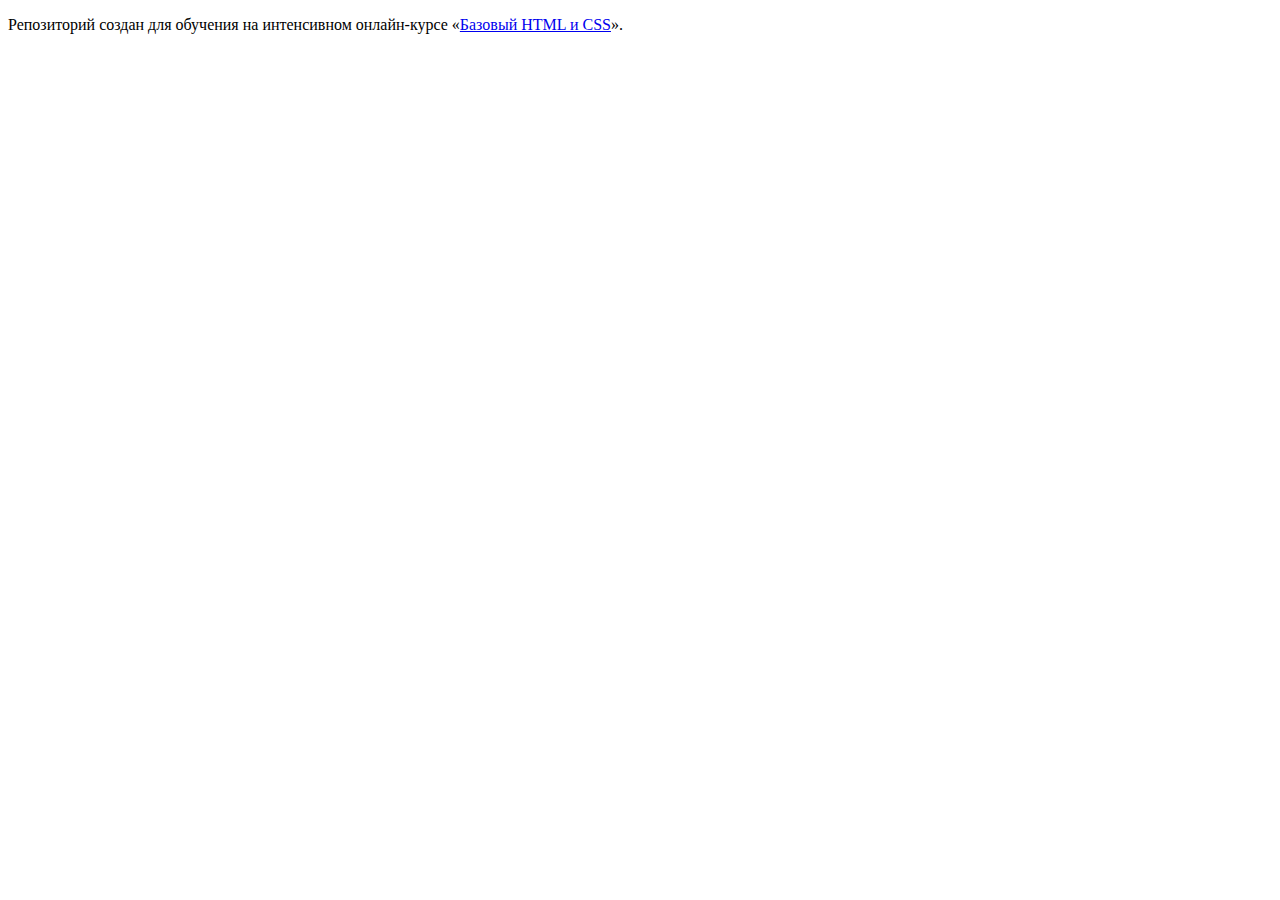
==== index.html @ 50a2d313 ":hatching_chick:" ====
<!DOCTYPE html>
<html lang="ru">
  <head>
    <meta charset="utf-8">
    <title>HTML Academy: Девайс</title>
  </head>
  <body>

    <p>Репозиторий создан для обучения на интенсивном онлайн‑курсе «<a href="https://htmlacademy.ru/intensive/htmlcss">Базовый HTML и CSS</a>».</p>

  </body>
</html>
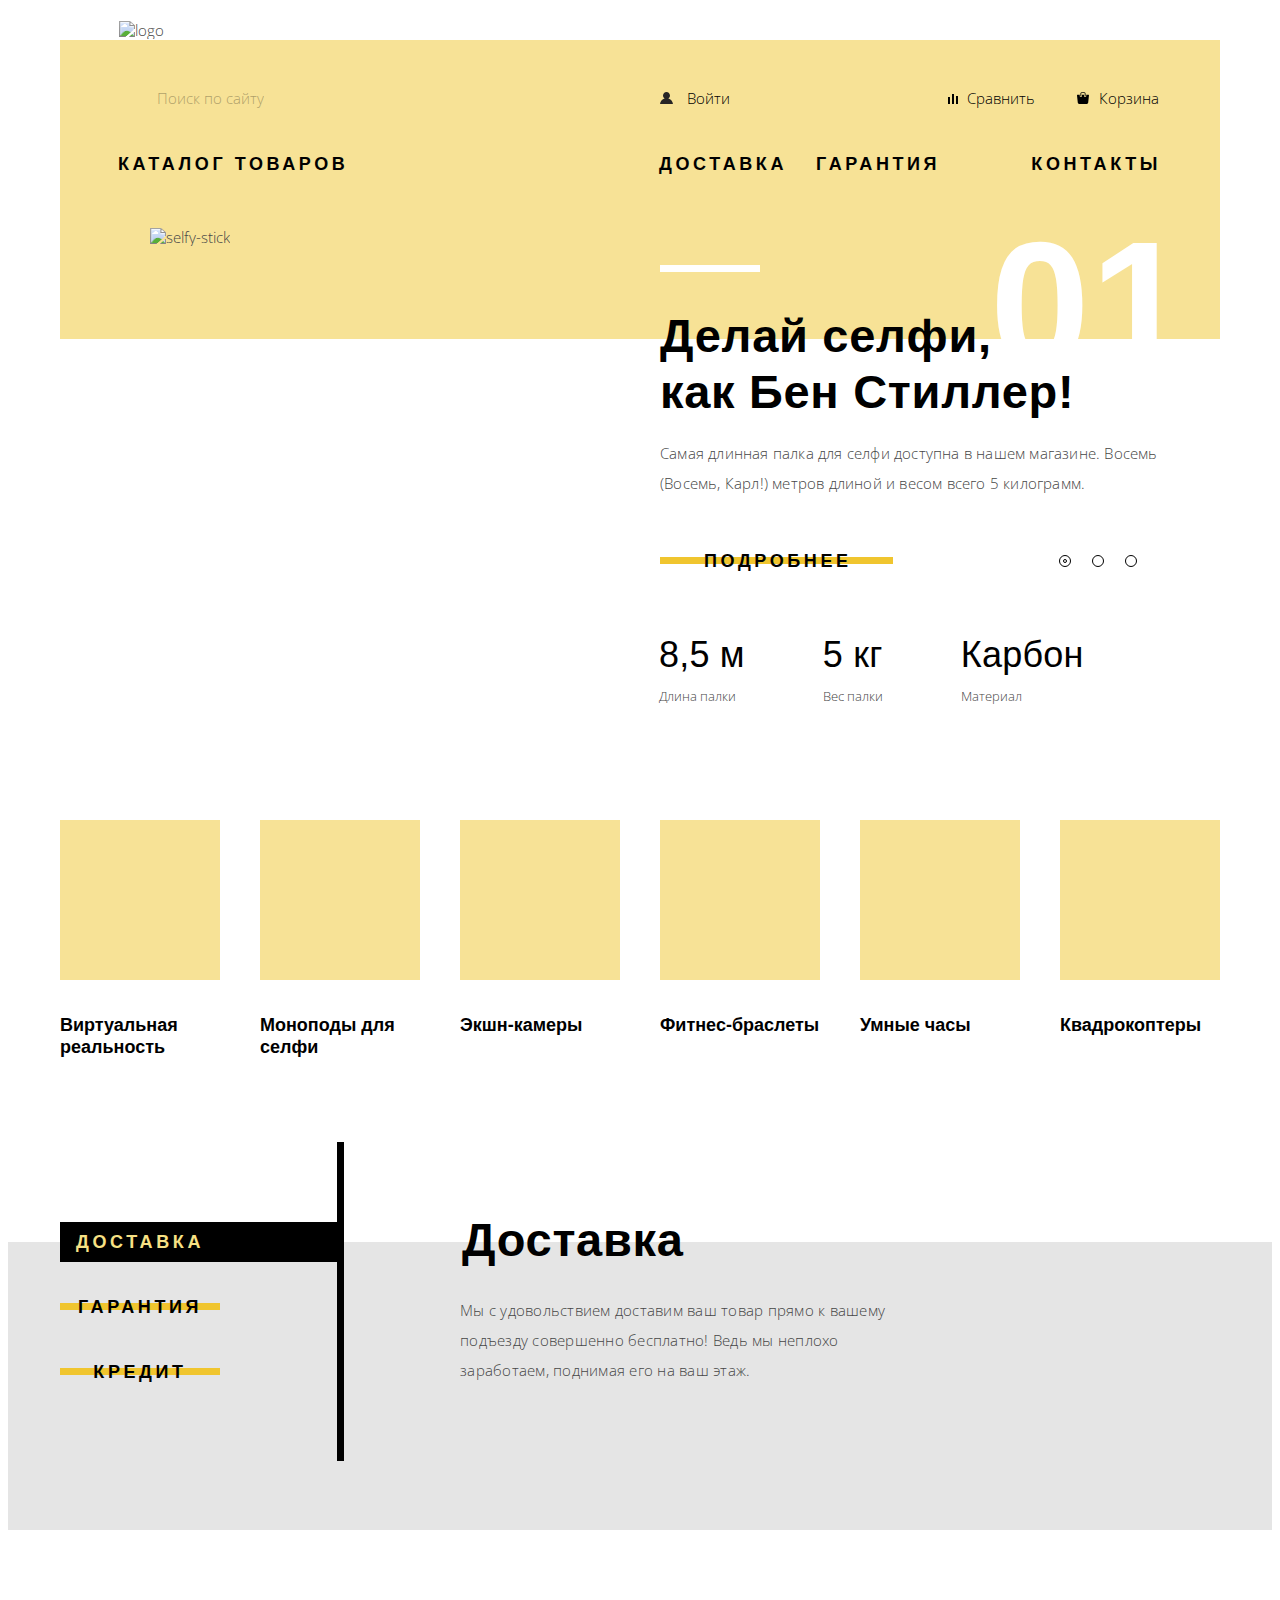
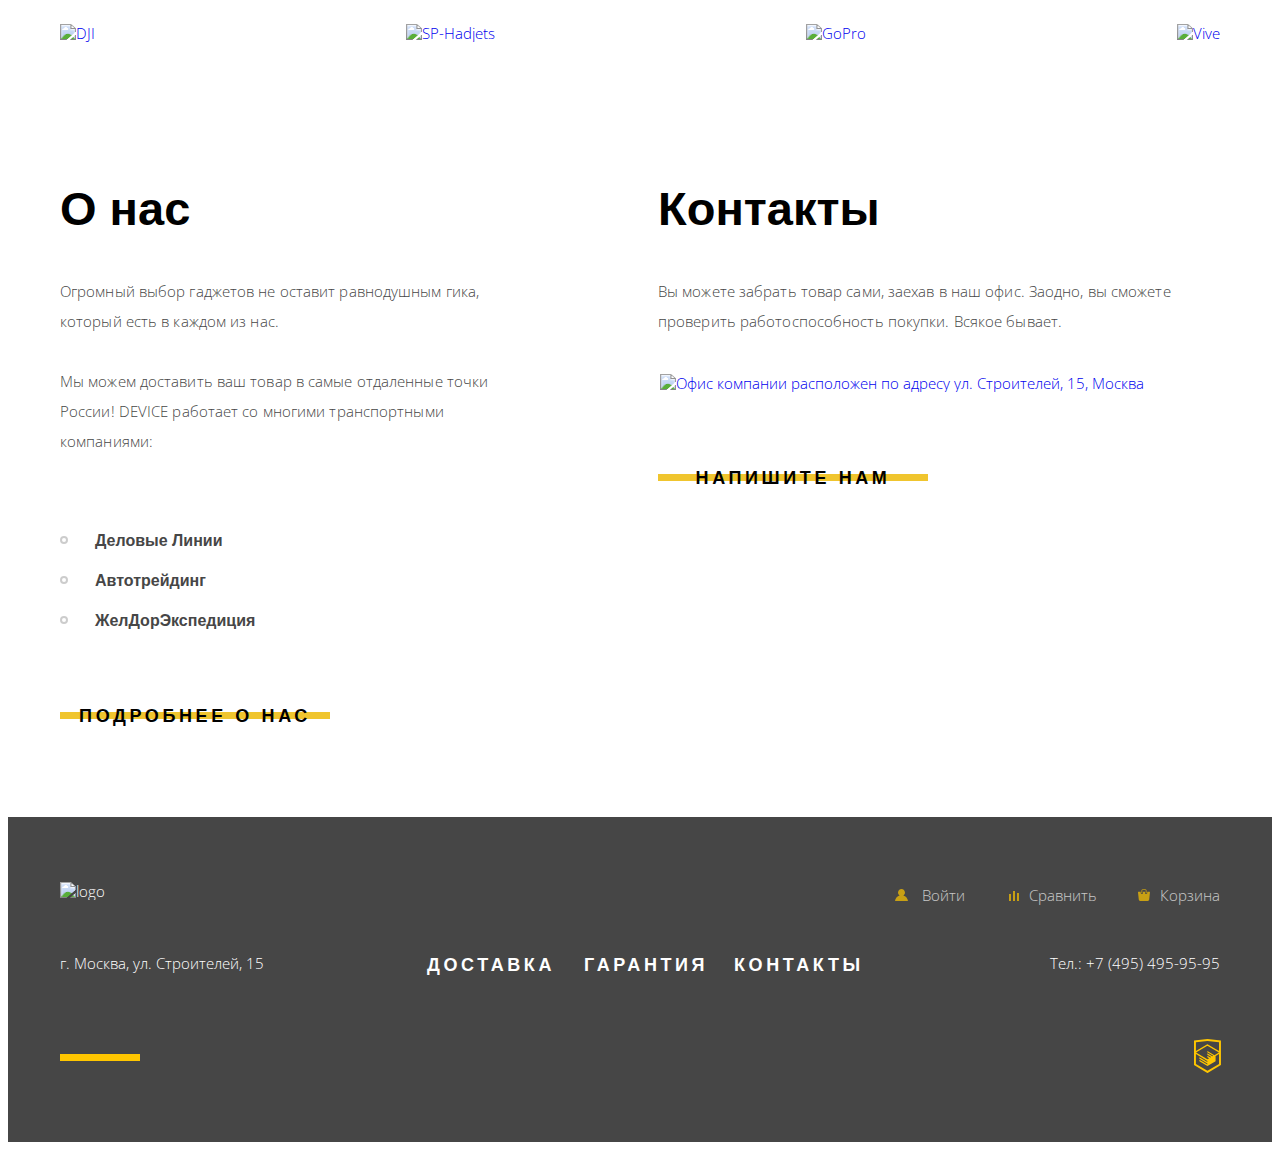
==== commit 78282618: "Исправлено Б15" ====
--- a/index.html
+++ b/index.html
@@ -2,11 +2,286 @@
 <html lang="ru">
   <head>
     <meta charset="utf-8">
-    <title>HTML Academy: Девайс</title>
+    <title>HTML Academy: Device</title>
+    <link href="https://fonts.googleapis.com/css?family=Open+Sans:300,400&amp;subset=cyrillic" rel="stylesheet">
+    <link rel="stylesheet" type="text/css" href="css/normalize.css">
+    <link rel="stylesheet" type="text/css" href="css/style.css">
   </head>
   <body>
+    <header class="container">
+      <nav class="main-navigation main-navigation-index">
+        <a class="header-logo">
+          <img src="img/logo.png" width="164" height="36" alt="logo">
+        </a>
+        <form action="https://echo.htmlacademy.ru" method="post" class="main-header-search">
+          <label for="main-search" class="visually-hidden">Поиск по сайту</label>
+          <input type="search" name="search" id="main-search" class="search-field" placeholder="Поиск по сайту">
+          <input name="submit" type="submit" value="Найти">
+        </form>
+        <ul class="user-header-navigation">
+          <li class="login-link"><a href="https://htmlacademy.ru/profile/sj_koulle"><svg class="login-icon" xmlns="http://www.w3.org/2000/svg" width="13" height="12" viewBox="0 0 13 12"><path fill="#272525" d="M.032 12H12.97c-.164-2.643-2.075-4.837-4.672-5.543 1.008-.61 1.687-1.707 1.687-2.972C9.985 1.56 8.425 0 6.5 0S3.015 1.56 3.015 3.485c0 1.264.68 2.36 1.688 2.972C2.106 7.163.193 9.357.033 12z"/></svg>Войти</a></li>
+        </ul>
+        <ul class="purchase-header-navigation">
+          <li class="compare"><a href="#"><svg class="compare-icon" xmlns="http://www.w3.org/2000/svg" width="10" height="10" viewBox="0 0 10 10"><path d="M8 2h1.984v8H8zM0 3h1.984v7H0zM4 0h2v10H4z"/></svg>Сравнить</a></li>
+          <li class="cart"><a href="#"><svg class="cart-icon" xmlns="http://www.w3.org/2000/svg" width="12" height="12" viewBox="0 0 12 12"><path d="M11.864 3.017c-.082-.098-.203-.154-.327-.154H9.225V4.09c0 .563-.484 1.022-1.08 1.022-.594 0-1.078-.458-1.078-1.022V2.863H4.91V4.09c0 .563-.486 1.022-1.08 1.022-.596 0-1.08-.458-1.08-1.022V2.863H.44c-.125 0-.243.056-.327.154-.082.098-.122.228-.107.358L.78 10.51c.014.805.64 1.454 1.41 1.454h7.595c.77 0 1.396-.65 1.41-1.455l.777-7.135c.015-.13-.026-.26-.108-.358z"/><path d="M3.83 4.5c.238 0 .432-.185.432-.41V1.84c0-.632.672-1.022 1.295-1.022h1.08c.654 0 1.077.4 1.077 1.022v2.25c0 .225.194.41.43.41.24 0 .434-.185.434-.41V1.84C8.578.773 7.76 0 6.636 0h-1.08C4.367 0 3.4.826 3.4 1.84v2.25c0 .225.194.41.43.41z"/></svg>Корзина</a></li>
+        </ul>
+        <ul class="site-navigation">
+          <li class="opened"><a href="#"><span>Каталог товаров</span></a>
+          <div class="sub-menu-container">
+            <ul class="sub-menu">
+              <li><a href="#">Виртуальная реальность</a></li>
+              <li><a href="catalog.html">Моноподы для селфи</a></li>
+              <li><a href="#">Экшн-камеры</a></li>
+            </ul>
+            <ul class="sub-menu">
+              <li><a href="#">Фитнес-браслеты</a></li>
+              <li><a href="#">Умные часы</a></li>
+            </ul>
+            <ul class="sub-menu">
+              <li><a href="#">Квадрокоптеры</a></li>
+            </ul>
+          </div>
+          </li>
+          <li><a href="#"><span>Доставка</span></a></li>
+          <li><a href="#"><span>Гарантия</span></a></li>
+          <li><a href="#"><span>Контакты</span></a></li>
+        </ul>
+      </nav>
+    </header>
+    <main>
+      <input class="main-slider-controls visually-hidden" type="radio" name="slide" id="first-slide" checked>
+      <input class="main-slider-controls visually-hidden" type="radio" name="slide" id="second-slide">
+      <input class="main-slider-controls visually-hidden" type="radio" name="slide" id="third-slide">
+      <h1 class="visually-hidden">Интернет-магазин Device</h1>
+      <section class="container main-slider">
+        <div class="main-slider-position">
+          <h2 class="visually-hidden">Слайдер</h2>
+          <section class="main-slide main-first-slide" id="main-first-slide">
+            <div class="slider-img">
+              <img class="first-slide-img" src="img/slider-1.png" width="384" height="486" alt="selfy-stick">
+            </div>
+            <div class="slider-content">
+              <h2 class="visually-hidden">Палка для сэлфи</h2>
+              <b>Делай селфи,<br> как Бен Стиллер!</b>
+              <p>Самая длинная палка для селфи доступна в нашем магазине. Восемь (Восемь, Карл!) метров длиной и весом всего 5 килограмм.</p>
+              <a href="#" class="main-slider-btn btn">Подробнее</a>
+              <table class="main-slider-info">
+                <tr class="main-slider-info-data">
+                  <td>8,5 м</td>
+                  <td>5 кг</td>
+                  <td>Карбон</td>
+                </tr>
+                <tr class="main-slider-info-options">
+                  <td>Длина палки</td>
+                  <td>Вес палки</td>
+                  <td>Материал</td>
+                </tr>
+              </table>
+            </div>
+          </section>
+          <section class="main-slide main-second-slide" id="main-second-slide">
+            <div class="slider-img">
+              <img class="second-slide-img" src="img/slider-2.png" width="345" height="485" alt="fitness-bracelet">
+            </div>
+            <div class="slider-content">
+              <h2 class="visually-hidden">Фитнес-браслет</h2>
+              <b class="main-slider-heading">Худеем<br> правильно!</b>
+              <p>Мотивирующие фитнес-браслеты помогут найти в себе силы не пропускать занятия и соблюдать диету.</p>
+              <a href="#" class="main-slider-btn btn">Подробнее</a>
+              <table class="main-slider-info">
+                <tr class="main-slider-info-data">
+                  <td>48 часов</td>
+                </tr>
+                <tr class="main-slider-info-options">
+                  <td>Без подзарядки</td>
+                </tr>
+              </table>
+            </div>
+          </section>
+          <section class="main-slide main-third-slide" id="main-third-slide">
+            <div class="slider-img">
+              <img class="third-slide-img" src="img/slider-3.png" width="526" height="334" alt="quadrupter">
+            </div>
+            <div class="slider-content">
+              <h2 class="visually-hidden">Квадрокоптер</h2>
+              <b class="main-slider-heading">Порхает как бабочка, жалит как пчела!</b>
+              <p>Этот обычный, на первый взгляд, квадрокоптер оснащен мощным лазером, замаскированным под стандартную камеру.</p>
+              <a href="#" class="main-slider-btn btn">Подробнее</a>
+              <table class="main-slider-info">
+                <tr class="main-slider-info-data">
+                  <td class="info-data-cell">800 м</td>
+                  <td>50 м</td>
+                </tr>
+                <tr class="main-slider-info-options">
+                  <td class="info-data-cell">Дальность полета</td>
+                  <td>Радиус поражения</td>
+                </tr>
+              </table>
+            </div>
+          </section>
+          <ul class="main-slider-nav">
+            <li class="main-slider-control">
+              <label class="first-control" for="first-slide">Первый слайд</label>
+            </li>
+            <li class="main-slider-control">
+              <label class="second-control" for="second-slide">Второй слайд</label>
+            </li>
+            <li class="main-slider-control">
+              <label class="third-control" for="third-slide">Третий слайд</label>
+            </li>
+          </ul>
+        </div>
+      </section>
+      <section class="popular-services container">
+        <h2 class="visually-hidden">Популярные категории товаров</h2>
+        <ul class="popular-service-list">
+          <li>
+            <a class="popular-service-item virtual-reality" href="#"><div class="service-img"></div>Виртуальная реальность</a>
+          </li>
+          <li>
+            <a class="popular-service-item sellfy-stick" href="#"><div class="service-img"></div>Моноподы для селфи</a>
+          </li>
+          <li>
+            <a  class="popular-service-item action-camera" href="#"><div class="service-img"></div>Экшн-камеры</a>
+          </li>
+          <li>
+            <a class="popular-service-item fitness-bracelet" href="#"><div class="service-img"></div>Фитнес-браслеты</a>
+          </li>
+          <li>
+            <a class="popular-service-item clever-watch" href="#"><div class="service-img"></div>Умные часы</a>
+          </li>
+          <li>
+            <a  class="popular-service-item quadrupter" href="#"><div class="service-img"></div>Квадрокоптеры</a>
+          </li>
+        </ul>
+      </section>
+      <input type="radio" name="service-info" id="delivery" class="visually-hidden" checked>
+      <input type="radio" name="service-info" id="warranty" class="visually-hidden">
+      <input type="radio" name="service-info" id="credit" class="visually-hidden">
+      <section class="service-info">
+        <div class="container">
+          <h2 class="visually-hidden">Информация об оказании услуг магазином</h2>
+          <ul class="service-info-tabs">
+            <li>
+              <label for="delivery" class="services-btn btn">Доставка</label>
+            </li>
+            <li>
+              <label class="services-btn btn" for="warranty">Гарантия</label>
+            </li>
+            <li>
+              <label for="credit" class="services-btn btn">Кредит</label>
+            </li>
+          </ul>
+          <section class="service-info-content service-info-delivery" id="service-info-delivery">
+            <h2>Доставка</h2>
+            <p>Мы с удовольствием доставим ваш товар прямо к вашему подъезду совершенно бесплатно! Ведь мы неплохо заработаем, поднимая его на ваш этаж.</p>
+          </section>
+          <section class="service-info-content service-info-warranty" id="service-info-warranty">
+            <h2>Гарантия</h2>
+            <p>Если из-за возгорания купленного у нас товара у вас сгорит дом — не переживайте, мы выдадим вам новый. <br> Товар, не дом, конечно же.</p>
+          </section>
+          <section class="service-info-content service-info-credit" id="service-info-credit">
+            <h2>Кредит</h2>
+            <p>Залезть в долговую яму стало проще! Кредитные консультанты подберут для вас наиболее выгодные условия кредита. Выгодные для нашего банка, разумеется.</p>
+          </section>
+        </div>
+      </section>
+      <section class="main-brands container">
+        <h2 class="visually-hidden">Бренды</h2>
+        <ul class="main-brands-list">
+          <li class="main-brand">
+            <a class="main-brand-dji" href="#"><img src="img/brand-logo-1.png" width="260" height="100" alt="DJI"></a>
+          </li>
+          <li class="main-brand">
+            <a class="main-brand-SP-Hadjets" href="#"><img src="img/brand-logo-2.png" width="260" height="100" alt="SP-Hadjets"></a>
+          </li>
+          <li class="main-brand">
+            <a class="main-brand-GoPro" href="#"><img src="img/brand-logo-3.png" width="260" height="100" alt="GoPro"></a>
+          </li>
+          <li class="main-brand">
+            <a class="main-brand-Vive" href="#"><img src="img/brand-logo-4.png" width="260" height="100" alt="Vive"></a>
+          </li>
+        </ul>
+      </section>
+      <div class="main-two-columns container">
+        <section class="about">
+          <h2>О нас</h2>
+          <p>Огромный выбор гаджетов не оставит равнодушным гика, который есть в каждом из нас.</p>
+          <p>Мы можем доставить ваш товар в самые отдаленные точки России! DEVICE работает со многими транспортными компаниями:</p>
+          <ul class="custom-list">
+            <li>Деловые Линии</li>
+            <li>Автотрейдинг</li>
+            <li>ЖелДорЭкспедиция</li>
+          </ul>
+          <a href="#" class="btn about-btn">Подробнее о нас</a>
+        </section>
+        <section class="contacts">
+          <h2>Контакты</h2>
+          <p>Вы можете забрать товар сами, заехав в наш офис. Заодно, вы сможете проверить работоспособность покупки. Всякое бывает.</p>
+          <a class="map" href="map.html">
+            <p class="visually-hidden">Офис компании расположен по адресу ул. Строителей, 15, Москва</p>
+            <img src="img/map.jpg" width="560" height="220" alt="Офис компании расположен по адресу ул. Строителей, 15, Москва">
+          </a>
+          <a href="write-us.html" class="btn contacts-btn writeus-link">Напишите нам</a>
+        </section>
+      </div>
+    </main>
+    <footer class="footer footer-index">
+      <div class="container">
+        <div class="first-footer-line">
+          <a class="footer-logo">
+            <img src="img/logo-yellow.png" width="164" height="36" alt="logo" >
+          </a>
+          <ul class="footer-user-navigation">
+            <li class="login-link"><a href="https://htmlacademy.ru/profile/sj_koulle"><svg class="footer-login-icon" xmlns="http://www.w3.org/2000/svg" width="13" height="12" viewBox="0 0 13 12"><path fill="#272525" d="M.032 12H12.97c-.164-2.643-2.075-4.837-4.672-5.543 1.008-.61 1.687-1.707 1.687-2.972C9.985 1.56 8.425 0 6.5 0S3.015 1.56 3.015 3.485c0 1.264.68 2.36 1.688 2.972C2.106 7.163.193 9.357.033 12z"/></svg>Войти</a></li>
+            <li class="compare"><a href="#"><svg class="footer-compare-icon" xmlns="http://www.w3.org/2000/svg" width="10" height="10" viewBox="0 0 10 10"><path d="M8 2h1.984v8H8zM0 3h1.984v7H0zM4 0h2v10H4z"/></svg>Сравнить</a></li>
+            <li class="cart"><a href="#"><svg class="footer-cart-icon" xmlns="http://www.w3.org/2000/svg" width="12" height="12" viewBox="0 0 12 12"><path d="M11.864 3.017c-.082-.098-.203-.154-.327-.154H9.225V4.09c0 .563-.484 1.022-1.08 1.022-.594 0-1.078-.458-1.078-1.022V2.863H4.91V4.09c0 .563-.486 1.022-1.08 1.022-.596 0-1.08-.458-1.08-1.022V2.863H.44c-.125 0-.243.056-.327.154-.082.098-.122.228-.107.358L.78 10.51c.014.805.64 1.454 1.41 1.454h7.595c.77 0 1.396-.65 1.41-1.455l.777-7.135c.015-.13-.026-.26-.108-.358z"/><path d="M3.83 4.5c.238 0 .432-.185.432-.41V1.84c0-.632.672-1.022 1.295-1.022h1.08c.654 0 1.077.4 1.077 1.022v2.25c0 .225.194.41.43.41.24 0 .434-.185.434-.41V1.84C8.578.773 7.76 0 6.636 0h-1.08C4.367 0 3.4.826 3.4 1.84v2.25c0 .225.194.41.43.41z"/></svg>Корзина</a></li>
+          </ul>
+        </div>
+        <div class="second-footer-line">
+          <p class="footer-adress">г. Москва, ул. Строителей, 15</p>
+          <ul class="footer-navigation">
+            <li><a href="#">Доставка</a></li>
+            <li><a href="#">Гарантия</a></li>
+            <li><a href="#">Контакты</a></li>
+          </ul>
+          <p class="footer-telephone">Тел.: +7 (495) 495-95-95</p>
+        </div>
+        <div class="third-footer-line">
+          <ul class="footer-social">
+            <li><a class="social-button facebook" href="#"><span class="visually-hidden">Facebook</span></a></li>
+            <li><a class="social-button instagram" href="#"><span class="visually-hidden">Instagram</span></a></li>
+            <li><a class="social-button twitter" href="#"><span class="visually-hidden">Twitter</span></a></li>
+          </ul>
+          <a class="copyright" href="https://htmlacademy.ru/intensive/htmlcss"><svg xmlns="http://www.w3.org/2000/svg" width="26.943" height="34.09" viewBox="0 0 26.943 34.09"><path d="M13.62.017L13.472 0 0 1.412v24.66l13.473 8.018 13.43-7.99.042-.025V1.412L13.62.017zm11.4 12.11L13.494 5.334V5.23l-.088.05-.088-.056v.11L1.924 12.117v-8.97l11.548-1.213L25.02 3.147v8.98zm-11.615-5.34L24.923 13.5l-4.48 2.64-7.092-4.22-.013 1.414 5.904 3.513-.86.507-5.03-2.992-.013 1.415 3.827 2.275-.782.523-3.03-1.787-.015 1.413 1.853 1.092-1.8 1.08-11.356-6.75 11.37-6.835zm-11.48 8.34l11.41 6.79.017 1.045-7.942-4.728-.015 1.416 7.98 4.795.017 1.076-7.973-4.74-.014 1.415 8.02 4.822.047.025 8.143-4.872-.01-5.177 3.414-2.036v10.02L13.472 31.85 1.925 24.98v-9.853z"/></svg>HTMLAcademy</a>
+        </div>
+      </div>
+    </footer>
 
-    <p>Репозиторий создан для обучения на интенсивном онлайн‑курсе «<a href="https://htmlacademy.ru/intensive/htmlcss">Базовый HTML и CSS</a>».</p>
-
+    <section class="modal modal-write-us">
+      <h2 class="visually-hidden">Напишите нам</h2>
+      <form class="write-us-form" action="https://echo.htmlacademy.ru" method="post">
+        <p>
+          <label for="name">Ваше имя:</label>
+          <input class="field-name" type="text" id="name" name="name" placeholder="Представьтесь, пожалуйста">
+        </p>
+        <p>
+          <label for="e-mail">Ваш e-mail:</label>
+          <input class="field-mail" type="email" id="e-mail" name="e-mail" placeholder="Для отправки ответа">
+        </p>
+        <p>
+          <label for="comment">Текст письма:</label>
+          <textarea class="field-message" name="comment" id="comment" cols="30" rows="10" placeholder="В свободной форме"></textarea>
+        </p>
+        <button class="btn btn-send" type="submit">Отправить</button>
+      </form>
+      <button class="modal-close" type="button">Закрыть</button>
+    </section>
+    <section class="modal modal-map">
+      <h2 class="visually-hidden">Как проехать</h2>
+      <iframe src="https://yandex.ru/map-widget/v1/-/CBUMeAfbWB" width="960" height="560"></iframe>
+      <button class="modal-close" type="button">Закрыть карту</button>
+    </section>
+    <script src="js/script-min.js"></script>
   </body>
 </html>
--- a/css/style.css
+++ b/css/style.css
@@ -0,0 +1,2672 @@
+@font-face {
+    font-family: 'Gilroy';
+    font-weight: 800;
+    font-style: normal;
+
+    src: url('../fonts/gilroyextrabold.woff2') format('woff2'),
+    url('../fonts/gilroyextrabold.woff') format('woff');
+}
+
+@font-face {
+    font-family: 'Gilroy';
+    font-weight: 300;
+    font-style: normal;
+
+    src: url('../fonts/gilroylight.woff2') format('woff2'),
+    url('../fonts/gilroylight.woff') format('woff');
+}
+
+@-webkit-keyframes bounce{
+    0% {
+        -webkit-transform: translate(-30%,-50%);
+                transform: translate(-30%,-50%);
+
+        opacity: 0;
+    }
+    to {
+        -webkit-transform: translateX(-50%,-50%);
+                transform: translateX(-50%,-50%);
+
+        opacity: 1;
+    }
+}
+
+
+@keyframes bounce {
+    0% {
+        -webkit-transform: translate(-30%,-50%);
+                transform: translate(-30%,-50%);
+
+        opacity: 0;
+    }
+    to {
+        -webkit-transform: translateX(-50%,-50%);
+                transform: translateX(-50%,-50%);
+
+        opacity: 1;
+    }
+}
+
+@-webkit-keyframes shake {
+    0%,
+    to {
+        -webkit-transform: translateX(0);
+                transform: translateX(0);
+    }
+
+    10%,
+    30%,
+    50%,
+    70%,
+    90% {
+        -webkit-transform: translateX(-10px);
+                transform: translateX(-10px);
+    }
+
+    20%,
+    40%,
+    60%,
+    80% {
+        -webkit-transform: translateX(10px);
+                transform: translateX(10px);
+    }
+}
+
+@keyframes shake {
+    0%,
+    to {
+        -webkit-transform: translateX(0);
+                transform: translateX(0);
+    }
+
+    10%,
+    30%,
+    50%,
+    70%,
+    90% {
+        -webkit-transform: translateX(-10px);
+                transform: translateX(-10px);
+    }
+
+    20%,
+    40%,
+    60%,
+    80% {
+        -webkit-transform: translateX(10px);
+                transform: translateX(10px);
+    }
+}
+
+body {
+    font-family: 'Open Sans', 'Arial', sans-serif;
+    font-size: 15px;
+    font-weight: 300;
+    line-height: 18px;
+
+    min-width: 1160px;
+
+    color: rgb(70, 70, 70);
+    background-color: #ffffff;
+}
+
+img {
+    max-width: 100%;
+    height: auto;
+}
+
+a {
+    text-decoration: none;
+}
+
+.visually-hidden:not(:focus):not(:active),
+input[type='checkbox'].visually-hidden,
+input[type='radio'].visually-hidden {
+    position: absolute;
+
+    overflow: hidden;
+    clip: rect(0 0 0 0);
+
+    width: 1px;
+    height: 1px;
+    margin: -1px;
+    padding: 0;
+
+    white-space: nowrap;
+
+    border: 0;
+
+    -webkit-clip-path: inset(100%);
+            clip-path: inset(100%);
+}
+
+.clearfix:after {
+    display: table;
+    clear: both;
+
+    content: '';
+}
+
+.container {
+    z-index: 1;
+
+    width: 1160px;
+    margin: 0 auto;
+}
+
+.btn {
+    font-family: 'Gilroy', 'Arial', sans-serif;
+    font-size: 18px;
+    font-weight: 800;
+    line-height: 22px;
+
+    position: relative;
+
+    padding: 9px 5px;
+
+    text-align: center;
+    vertical-align: top;
+    letter-spacing: 3.6px;
+    text-transform: uppercase;
+
+    color: #000000;
+    border: none;
+    background-color: transparent;
+}
+
+.btn:active {
+    color: rgba(0, 0, 0, 0.3);
+}
+
+.btn::before {
+    position: absolute;
+    z-index: -1;
+    top: 40%;
+    left: 0;
+
+    width: 100%;
+    height: 7px;
+
+    content: '';
+    -webkit-transition-duration: 0.2s;
+         -o-transition-duration: 0.2s;
+            transition-duration: 0.2s;
+
+    background-color: rgb(240, 197, 46);
+}
+
+.btn:hover::before,
+.btn:focus::before {
+    top: 0;
+
+    height: 100%;
+}
+
+.btn:active::before {
+    top: 0;
+
+    height: 100%;
+}
+
+.custom-list {
+    font-family: 'Gilroy', 'Arial', sans-serif;
+    font-size: 16px;
+    font-weight: 800;
+    line-height: 40px;
+
+    margin: 0;
+    margin-top: 50px;
+    margin-bottom: 55px;
+    padding: 0;
+
+    list-style: none;
+}
+
+.custom-list li {
+    position: relative;
+
+    padding-left: 35px;
+}
+
+.custom-list li::before {
+    position: absolute;
+    top: 15px;
+    left: 0;
+
+    width: 4px;
+    height: 4px;
+
+    content: '';
+
+    opacity: 0.2;
+    border: 2px solid #000000;
+    border-radius: 50%;
+    background-color: transparent;
+}
+
+.main-navigation {
+    position: relative;
+
+    display: -webkit-box;
+    display: -ms-flexbox;
+    display: flex;
+        flex-direction: row;
+
+    width: 1042px;
+    margin: 0;
+    margin-top: 40px;
+    padding: 0;
+    padding-top: 33px;
+    padding-right: 59px;
+    padding-bottom: 49px;
+    padding-left: 59px;
+
+    background-color: #f7e296;
+
+    -webkit-box-orient: horizontal;
+    -webkit-box-direction: normal;
+    -ms-flex-direction: row;
+    -ms-flex-wrap: wrap;
+        flex-wrap: wrap;
+    -ms-flex-line-pack: start;
+    align-content: flex-start;
+}
+
+.main-navigation-index {
+    padding-bottom: 160px;
+}
+
+.header-logo {
+    position: absolute;
+    top: -19px;
+    left: 59px;
+}
+
+.header-logo img:hover,
+.header-logo img:focus {
+    opacity: 0.6;
+}
+
+.header-logo img:active {
+    opacity: 0.3;
+}
+
+.main-header-search {
+    width: 521px;
+    margin-right: 19px;
+    padding: 0;
+}
+
+.main-header-search input[type='search']::-webkit-input-placeholder {
+    color: rgb(0, 0, 0);
+}
+
+.main-header-search input[type='search']::-moz-placeholder {
+    color: rgb(0, 0, 0);
+}/* Firefox 19+ */
+
+.main-header-search input[type='search']:-moz-placeholder {
+    color: rgb(0, 0, 0);
+}/* Firefox 18- */
+
+.main-header-search input[type='search'] {
+    font: inherit;
+    line-height: 36px;
+
+    position: relative;
+
+    width: 320px;
+    height: 49px;
+    margin: 0;
+    margin-bottom: 31px;
+    padding: 0;
+    padding-left: 36px;
+
+    opacity: 0.3;
+    border: 2px solid rgba(0, 0, 0, 0);
+    background-color: rgba(0, 0, 0, 0);
+}
+
+.main-header-search::before {
+    position: absolute;
+    top: 51px;
+    left: 63px;
+
+    width: 20px;
+    height: 20px;
+
+    content: '';
+
+    background-image: url(../img/search.svg);
+    background-repeat: no-repeat;
+}
+
+.main-header-search input[type='search']:hover {
+    opacity: 0.6;
+}
+
+.main-header-search input[type='search']:focus {
+    opacity: 1;
+    border-right: none;
+    border-bottom: 2px solid #000000;
+    outline: none;
+}
+
+.main-header-search input[type='submit'] {
+    display: none;
+
+    min-height: 49px;
+    margin-left: -4px;
+
+    color: #000000;
+    border: 2px solid #000000;
+    background-color: rgba(0, 0, 0, 0);
+}
+
+.search-field + input[type='submit']:active,
+.search-field:focus + input[type='submit'] {
+    display: inline-block;
+
+    margin-left: -4px;
+    padding: 10px 20px;
+
+    vertical-align: top;
+
+    color: #000000;
+    border: 2px solid #000000;
+}
+
+.search-field:focus + input[type='submit'],
+.search-field + input[type='submit']:active {
+    border: 2px solid #000000;
+}
+
+.main-header-search input[type='submit']:hover {
+    color: #ffffff;
+    background-color: #000000;
+}
+
+.main-header-search input[type='submit']:active {
+    color: rgba(255, 255, 255, 0.3);
+    outline: none;
+    background-color: #000000;
+}
+
+.user-header-navigation {
+    display: -webkit-box;
+    display: -ms-flexbox;
+    display: flex;
+        flex-direction: row;
+
+    width: 226px;
+    margin: 0;
+    margin-right: 60px;
+    padding: 0;
+
+    -webkit-box-orient: horizontal;
+    -webkit-box-direction: normal;
+    -ms-flex-direction: row;
+    -ms-flex-line-pack: start;
+    align-content: flex-start;
+    -ms-flex-wrap: wrap;
+        flex-wrap: wrap;
+    -webkit-box-pack: justify;
+    -ms-flex-pack: justify;
+    justify-content: space-between;
+}
+
+.purchase-header-navigation {
+    display: -webkit-box;
+    display: -ms-flexbox;
+    display: flex;
+        flex-direction: row;
+
+    width: 214px;
+    margin: 0;
+    padding: 0;
+
+    -webkit-box-orient: horizontal;
+    -webkit-box-direction: normal;
+    -ms-flex-direction: row;
+    -ms-flex-line-pack: start;
+    align-content: flex-start;
+    -ms-flex-wrap: wrap;
+        flex-wrap: wrap;
+    -webkit-box-pack: justify;
+    -ms-flex-pack: justify;
+    justify-content: space-between;
+}
+
+.user-header-navigation li {
+    margin: 0;
+    margin-bottom: 16px;
+    padding: 0;
+    padding-top: 16px;
+    padding-right: 3px;
+    padding-left: 28px;
+
+    list-style: none;
+
+    text-align: right;
+}
+
+.purchase-header-navigation li {
+    margin: 0;
+    margin-bottom: 16px;
+    padding: 0;
+    padding-top: 16px;
+    padding-right: 3px;
+    padding-left: 22px;
+
+    list-style: none;
+
+    text-align: right;
+}
+
+.purchase-header-navigation li:last-of-type {
+    margin-right: 0;
+    padding-right: 0;
+}
+
+.user-header-navigation a,
+.purchase-header-navigation a {
+    position: relative;
+
+    color: #000000;
+}
+.user-header-navigation a:hover,
+.user-header-navigation a:focus,
+.purchase-header-navigation a:hover,
+.purchase-header-navigation a:focus {
+    opacity: 0.6;
+}
+
+.user-header-navigation a:active,
+.purchase-header-navigation a:active {
+    opacity: 0.3;
+}
+
+
+.user-header-navigation .login-link {
+    width: 218px;
+
+    text-align: left;
+}
+
+.login-link .login-icon {
+    position: absolute;
+    top: 4px;
+    left: -27px;
+}
+
+.user-header-navigation .logout-link {
+    padding-left: 0;
+
+    text-align: left;
+
+    opacity: 0.3;
+}
+
+.login-name .login-icon {
+    position: absolute;
+    top: 4px;
+    left: -27px;
+}
+
+.compare-icon {
+    position: absolute;
+    top: 6px;
+    left: -19px;
+}
+
+.cart-icon {
+    position: absolute;
+    top: 4px;
+    left: -22px;
+}
+
+.site-navigation {
+    display: -webkit-box;
+    display: -ms-flexbox;
+    display: flex;
+
+    width: 1042px;
+    margin: 0;
+    padding: 0;
+
+    list-style: none;
+
+    -webkit-box-pack: justify;
+    -ms-flex-pack: justify;
+    justify-content: space-between;
+    -ms-flex-wrap: wrap;
+        flex-wrap: wrap;
+}
+
+.site-navigation > li {
+    font-size: 0;
+
+    display: inline-block;
+
+    width: 157px;
+    margin: 0;
+    padding: 0;
+}
+
+.site-navigation > li:first-of-type {
+    width: 273px;
+    margin-right: 268px;
+    margin-left: -1px;
+}
+
+.site-navigation > li:nth-of-type(3) {
+    margin-right: 31px;
+}
+
+.site-navigation > li:last-of-type {
+    margin-right: 0;
+    padding-right: 0;
+
+    text-align: right;
+}
+
+.site-navigation > li:first-of-type > a::after {
+    position: absolute;
+    top: 2px;
+    left: 231px;
+
+    width: 20px;
+    height: 20px;
+
+    content: '';
+
+    opacity: 0.3;
+    background-image: url(../img/plus.svg);
+    background-repeat: no-repeat;
+}
+
+.site-navigation a {
+    font-family: 'Gilroy', 'Arial', sans-serif;
+    font-size: 18px;
+    font-weight: 800;
+    line-height: 22px;
+
+    position: relative;
+
+    margin: 0;
+    padding: 0;
+
+    letter-spacing: 3.6px;
+    text-transform: uppercase;
+
+    color: rgb(0, 0, 0);
+}
+
+.site-navigation span:hover,
+.site-navigation span:focus {
+    opacity: 0.6;
+}
+
+.site-navigation span:active {
+    opacity: 0.3;
+}
+
+.sub-menu-container {
+    position: absolute;
+    z-index: 2;
+    top: 133px;
+    left: 0;
+
+    display: none;
+
+    width: 1042px;
+    padding-top: 37px;
+    padding-right: 59px;
+    padding-bottom: 21px;
+    padding-left: 59px;
+
+    background-color: #f7e296;
+}
+
+.sub-menu {
+    width: 220px;
+    margin: 0;
+    margin-right: 20px;
+    padding: 0;
+
+    list-style: none;
+}
+
+.sub-menu a {
+    font-family: 'Open Sans', 'Arial', sans-serif;
+    font-size: 15px;
+    font-weight: 300;
+    line-height: 36px;
+
+    letter-spacing: 0;
+    text-transform: none;
+}
+
+.sub-menu a:hover,
+.sub-menu a:focus {
+    opacity: 0.6;
+}
+
+.sub-menu a:active {
+    opacity: 0.3;
+}
+
+.site-navigation > li:hover .sub-menu-container,
+.site-navigation > li:focus .sub-menu-container {
+    display: -webkit-box;
+    display: -ms-flexbox;
+    display: flex;
+
+    -ms-flex-negative: 0;
+    flex-shrink: 0;
+}
+
+.sub-menu-container:hover,
+.site-navigation > li:hover + .sub-menu-container {
+    display: -webkit-box;
+    display: -ms-flexbox;
+    display: flex;
+
+    -ms-flex-negative: 0;
+    flex-shrink: 0;
+}
+
+.main-slider {
+    position: relative;
+
+    width: 1160px;
+    min-height: 500px;
+}
+
+.main-slider::before {
+    position: absolute;
+    top: -74px;
+    left: 600px;
+
+    width: 100px;
+    height: 7px;
+
+    content: '';
+
+    background-color: #ffffff;
+}
+
+.main-slider-position {
+    position: relative;
+    top: -111px;
+}
+
+.main-slide {
+    position: relative;
+
+    display: none;
+
+    width: 1160px;
+}
+
+#first-slide:checked ~ .main-slider #main-first-slide,
+#second-slide:checked ~ .main-slider #main-second-slide,
+#third-slide:checked ~ .main-slider #main-third-slide   {
+    display: -webkit-box;
+    display: -ms-flexbox;
+    display: flex;
+
+    -ms-flex-negative: 0;
+    flex-shrink: 0;
+}
+
+#first-slide:checked ~ .main-slider .first-control::before,
+#second-slide:checked ~ .main-slider .second-control::before,
+#third-slide:checked ~ .main-slider .third-control::before {
+    display: block;
+}
+
+
+.slider-img {
+    width: 560px;
+    margin-right: 40px;
+}
+
+.first-slide-img {
+    margin-left: 90px;
+}
+
+.second-slide-img {
+    margin-top: 12px;
+    margin-left: 116px;
+}
+
+.third-slide-img {
+    margin-top: 65px;
+    margin-left: 31px;
+}
+
+.main-first-slide::before {
+    font-family: 'Gilroy', 'Arial', sans-serif;
+    font-size: 179.2px;
+    font-weight: 800;
+    line-height: 179.2px;
+
+    position: absolute;
+    z-index: 1;
+    top: -12px;
+    right: 30px;
+
+    width: 200px;
+    height: 200px;
+
+    content: '01';
+    letter-spacing: 0.7px;
+
+    color: #ffffff;
+    background-color: rgba(0, 0, 0, 0);
+}
+
+.main-second-slide::before {
+    font-family: 'Gilroy', 'Arial', sans-serif;
+    font-size: 179.2px;
+    font-weight: 800;
+    line-height: 179.2px;
+
+    position: absolute;
+    z-index: 1;
+    top: -12px;
+    right: 55px;
+
+    width: 200px;
+    height: 200px;
+
+    content: '02';
+    letter-spacing: 2px;
+
+    color: #ffffff;
+    background-color: rgba(0, 0, 0, 0);
+}
+
+.main-third-slide::before {
+    font-family: 'Gilroy', 'Arial', sans-serif;
+    font-size: 179.2px;
+    font-weight: 800;
+    line-height: 179.2px;
+
+    position: absolute;
+    z-index: 1;
+    top: -12px;
+    right: 57px;
+
+    width: 200px;
+    height: 200px;
+
+    content: '03';
+    letter-spacing: 2px;
+
+    color: #ffffff;
+    background-color: rgba(0, 0, 0, 0);
+}
+
+.slider-content {
+    z-index: 2;
+
+    width: 560px;
+}
+
+.main-slide b {
+    font-family: 'Gilroy', 'Arial', sans-serif;
+    font-size: 47px;
+    font-weight: 800;
+    line-height: 56px;
+
+    display: inline-block;
+
+    margin-top: 80px;
+    margin-bottom: 3px;
+
+    letter-spacing: 0.7px;
+
+    color: rgb(0, 0, 0);
+}
+
+.main-slide p {
+    line-height: 30px;
+
+    margin-bottom: 42px;
+
+    letter-spacing: 0.2px;
+}
+
+.main-slider-info {
+    margin-left: -4px;
+}
+
+.main-slider-info td {
+    margin: 0;
+    padding-right: 75px;
+    padding-bottom: 7px;
+}
+
+.main-slider-info td.info-data-cell {
+    padding-right: 46px;
+}
+
+.main-slider-info-data td {
+    font-family: 'Gilroy', 'Arial', sans-serif;
+    font-size: 36px;
+    font-weight: 300;
+    line-height: 43px;
+
+    text-align: left;
+    letter-spacing: 0.2px;
+
+    color: #000000;
+}
+
+.main-slider-info-options td {
+    font-size: 13px;
+    font-weight: 300;
+    line-height: 20px;
+
+    text-align: left;
+}
+
+.main-slider-btn {
+    display: inline-block;
+
+    margin-bottom: 48px;
+    padding-top: 10px;
+    padding-right: 41px;
+    padding-bottom: 10px;
+    padding-left: 44px;
+}
+
+.main-slider-nav {
+    font-size: 0;
+
+    position: absolute;
+    z-index: 20;
+    top: 327px;
+    right: 83px;
+
+    margin: 0;
+    padding: 0;
+
+    list-style: none;
+}
+
+.main-slider-nav li {
+    display: inline-block;
+
+    vertical-align: top;
+}
+
+.main-slider-nav label {
+    position: relative;
+
+    display: inline-block;
+
+    width: 10px;
+    height: 10px;
+    margin-left: 21px;
+
+    cursor: pointer;
+    vertical-align: top;
+
+    border: 1px solid #000000;
+    border-radius: 50%;
+    background-color: transparent;
+}
+
+.main-slider label::before {
+    position: absolute;
+    top: 3px;
+    left: 3px;
+
+    display: none;
+
+    width: 2px;
+    height: 2px;
+
+    content: '';
+    cursor: pointer;
+
+    border: 1px solid #000000;
+    border-radius: 50%;
+    background-color: transparent;
+}
+
+
+.popular-services {
+    position: relative;
+    top: -19px;
+
+    width: 1160px;
+    margin-bottom: 165px;
+}
+
+.popular-service-list {
+    display: -webkit-box;
+    display: -ms-flexbox;
+    display: flex;
+
+    width: 1160px;
+    margin: 0;
+    padding: 0;
+
+    list-style: none;
+
+    -ms-flex-wrap: wrap;
+        flex-wrap: wrap;
+}
+
+.popular-service-list li{
+    width: 160px;
+    margin-right: 40px;
+}
+
+.popular-service-list li:last-of-type {
+    margin-right: 0;
+}
+
+.popular-service-list a {
+    font-family: 'Gilroy', 'Arial', sans-serif;
+    font-size: 18px;
+    font-weight: 800;
+    line-height: 22px;
+
+    text-align: left;
+
+    color: #000000;
+}
+
+.popular-service-item {
+    display: relative;
+}
+
+.popular-service-item:active {
+    color: rgba(0, 0, 0, 0.3);
+}
+
+.popular-service-item:hover .service-img {
+    background-color: rgba(240, 197, 46, 1);
+}
+
+.service-img {
+    position: relative;
+
+    width: 160px;
+    height: 160px;
+    margin-bottom: 34px;
+
+    vertical-align: center;
+
+    background-color: #f7e296;
+    background-repeat: no-repeat;
+    background-position: center;
+}
+
+.service-img::after {
+    position: absolute;
+    top: 0;
+
+    width: 160px;
+    height: 160px;
+
+    content: '';
+
+    background-color: transparent;
+    background-repeat: no-repeat;
+    background-position: center;
+}
+
+.popular-service-item:active .service-img::after {
+    opacity: 0.3;
+}
+
+.virtual-reality .service-img::after {
+    background-image: url(../img/popular-1.svg);
+    background-position: left 31px bottom 53px;
+}
+
+.sellfy-stick .service-img::after {
+    background-image: url(../img/popular-2.svg);
+    background-position: center bottom 2px;
+}
+
+.action-camera .service-img::after {
+    background-image: url(../img/popular-3.svg);
+    background-position: left 49px bottom 35px;
+}
+
+.fitness-bracelet .service-img::after {
+    background-image: url(../img/popular-4.svg);
+}
+
+.clever-watch .service-img::after {
+    background-image: url(../img/popular-5.svg);
+}
+
+.quadrupter .service-img::after {
+    background-image: url(../img/popular-6.svg);
+}
+
+.service-info-controls {
+    display: none;
+}
+
+.service-info {
+    position: relative;
+
+    width: 100%;
+    min-height: 288px;
+    margin-bottom: 94px;
+
+    background-color: #e5e5e5;
+}
+
+.service-info .container {
+    display: -webkit-box;
+    display: -ms-flexbox;
+    display: flex;
+        flex-direction: row;
+
+    width: 1160px;
+
+    -webkit-box-orient: horizontal;
+    -webkit-box-direction: normal;
+    -ms-flex-direction: row;
+    -ms-flex-wrap: nowrap;
+        flex-wrap: nowrap;
+}
+
+.service-info-tabs {
+    position: relative;
+
+    width: 280px;
+    margin: 0;
+    margin-right: 120px;
+    padding: 0;
+
+    list-style: none;
+}
+
+.service-info-tabs::before {
+    position: absolute;
+    top: -100px;
+    right: -4px;
+
+    width: 7px;
+    height: 319px;
+
+    content: '';
+
+    background-color: #000000;
+}
+
+.service-info-tabs li {
+    position: relative;
+    top: -20px;
+    left: 0;
+
+    min-height: 40px;
+    margin-bottom: 25px;
+    padding-right: 120px;
+}
+
+.service-info-tabs label {
+    z-index: 1;
+
+    display: block;
+
+    width: 150px;
+}
+
+.service-info-tabs .services-btn:active {
+    color: #f7e184;
+}
+
+.service-info-tabs .services-btn:active::before {
+    top: 0;
+
+    width: 280px;
+    height: 100%;
+
+    background-color: #000000;
+}
+
+#delivery:checked ~ .service-info #service-info-delivery,
+#warranty:checked ~ .service-info #service-info-warranty,
+#credit:checked ~ .service-info #service-info-credit {
+    display: block;
+}
+
+#delivery:checked ~ .service-info label[for=delivery],
+#warranty:checked ~ .service-info label[for=warranty],
+#credit:checked ~ .service-info label[for=credit] {
+    color: #f7e184;
+}
+
+#delivery:checked ~ .service-info label[for=delivery]::before,
+#warranty:checked ~ .service-info label[for=warranty]::before,
+#credit:checked ~ .service-info label[for=credit]::before {
+    top: 0;
+
+    width: 280px;
+    height: 100%;
+
+    background-color: #000000;
+}
+
+.service-info-content {
+    position: relative;
+
+    display: none;
+
+    width: 460px;
+    padding-top: 38px;
+}
+
+.service-info h2 {
+    font-family: 'Gilroy', 'Arial', sans-serif;
+    font-size: 47px;
+    font-weight: 800;
+    line-height: 56px;
+
+    position: absolute;
+    top: -69px;
+    left: 2px;
+
+    letter-spacing: 0.7px;
+
+    color: rgb(0, 0, 0);
+}
+
+.service-info p {
+    line-height: 30px;
+
+    letter-spacing: 0.25px;
+}
+
+.service-info-delivery::after {
+    position: absolute;
+    top: -15px;
+    right: -298px;
+
+    width: 200px;
+    height: 200px;
+
+    content: '';
+
+    background-image: url('../img/delivery.svg');
+    background-repeat: no-repeat;
+}
+
+.service-info-warranty::after {
+    position: absolute;
+    top: -39px;
+    right: -283px;
+
+    width: 200px;
+    height: 200px;
+
+    content: '';
+
+    background-image: url('../img/warranty.svg');
+    background-repeat: no-repeat;
+}
+
+.service-info-credit::after {
+    position: absolute;
+    top: -39px;
+    right: -274px;
+
+    width: 200px;
+    height: 200px;
+
+    content: '';
+
+    background-image: url('../img/credit.svg');
+    background-repeat: no-repeat;
+}
+
+.main-brands ul {
+    display: -webkit-box;
+    display: -ms-flexbox;
+    display: flex;
+
+    margin: 0;
+    margin-bottom: 100px;
+    padding: 0;
+
+    list-style: none;
+
+    -ms-flex-wrap: wrap;
+        flex-wrap: wrap;
+    -webkit-box-pack: justify;
+    -ms-flex-pack: justify;
+    justify-content: space-between;
+}
+
+.main-brand a {
+    position: relative;
+
+    display: block;
+}
+
+.main-brand img {
+    width: 260px;
+    height: 100px;
+}
+
+.main-brand .main-brand-dji::before {
+    position: absolute;
+    z-index: 1;
+    top: 0;
+    left: 0;
+
+    width: 260px;
+    height: 100px;
+
+    content: '';
+
+    background-image: url('../img/brand-logo-1-grey.jpg');
+    background-repeat: no-repeat;
+}
+
+.main-brand .main-brand-dji:hover::before {
+    display: none;
+}
+
+.main-brand .main-brand-SP-Hadjets::before {
+    position: absolute;
+    z-index: 1;
+    top: 0;
+    left: 0;
+
+    width: 260px;
+    height: 100px;
+
+    content: '';
+
+    background-image: url('../img/brand-logo-2-grey.jpg');
+    background-repeat: no-repeat;
+}
+
+.main-brand .main-brand-SP-Hadjets:hover::before {
+    display: none;
+}
+
+.main-brand .main-brand-GoPro::before {
+    position: absolute;
+    z-index: 1;
+    top: 0;
+    left: 0;
+
+    width: 260px;
+    height: 100px;
+
+    content: '';
+
+    background-image: url('../img/brand-logo-3-grey.jpg');
+    background-repeat: no-repeat;
+}
+
+.main-brand .main-brand-GoPro:hover::before {
+    display: none;
+}
+
+.main-brand .main-brand-Vive::before {
+    position: absolute;
+    z-index: 1;
+    top: 0;
+    left: 0;
+
+    width: 260px;
+    height: 100px;
+
+    content: '';
+
+    background-image: url('../img/brand-logo-4-grey.jpg');
+    background-repeat: no-repeat;
+}
+
+.main-brand .main-brand-Vive:hover::before {
+    display: none;
+}
+
+.main-two-columns {
+    display: -webkit-box;
+    display: -ms-flexbox;
+    display: flex;
+
+    -ms-flex-wrap: nowrap;
+        flex-wrap: nowrap;
+}
+
+.about {
+    width: 480px;
+    margin-right: 118px;
+}
+
+.contacts {
+    width: 560px;
+}
+
+.about h2,
+.contacts h2 {
+    font-family: 'Gilroy', 'Arial', sans-serif;
+    font-size: 47px;
+    font-weight: 800;
+    line-height: 56px;
+
+    color: rgb(0, 0, 0);
+}
+
+.about p,
+.contacts p {
+    line-height: 30px;
+
+    padding-bottom: 15px;
+
+    letter-spacing: 0.1px;
+}
+
+.about-btn,
+.contacts-btn {
+    display: block;
+
+    width: 260px;
+    margin-bottom: 81px;
+}
+
+.contacts img {
+    margin-top: 8px;
+    margin-bottom: 66px;
+    margin-left: 2px;
+}
+
+.footer {
+    padding-top: 65px;
+
+    color: #ffffff;
+    background-color: #464646;
+}
+
+.first-footer-line {
+    display: -webkit-box;
+    display: -ms-flexbox;
+    display: flex;
+
+    margin-bottom: 21px;
+}
+
+.footer-logo {
+    width: 164px;
+    height: 36px;
+    margin-right: 420px;
+}
+
+.footer a {
+    color: #ffffff;
+}
+
+.footer-logo img:hover,
+.footer-logo img:focus {
+    opacity: 0.6;
+}
+
+.footer-logo img:active {
+    opacity: 0.3;
+}
+
+.footer-user-navigation {
+    margin: 0;
+    margin-top: 4px;
+    padding: 0;
+
+    list-style: none;
+}
+
+.footer-user-navigation li {
+    font-size: 0;
+
+    display: inline-block;
+
+    width: 100px;
+    margin-right: 23px;
+
+    text-align: right;
+    vertical-align: top;
+}
+
+.footer-user-navigation li:first-of-type {
+    margin-right: 28px;
+}
+
+.footer-user-navigation li:nth-of-type(2) {
+    margin-right: 19px;
+}
+
+.footer-user-navigation li:last-of-type {
+    margin-right: 0;
+}
+
+.footer-user-navigation a {
+    font-size: 15px;
+
+    position: relative;
+
+    opacity: 0.7;
+}
+
+.footer-user-navigation a:hover,
+.footer-user-navigation a:focus {
+    opacity: 1;
+}
+
+.footer-user-navigation a:active {
+    opacity: 0.3;
+}
+
+.footer-user-navigation .login-link,
+.footer-user-navigation .logout-link {
+    margin-left: 221px;
+}
+
+.footer-user-navigation svg,
+.footer-user-navigation path {
+    fill: #ffc600;
+}
+
+.footer-login-icon {
+    position: absolute;
+    top: 4px;
+    left: -27px;
+}
+
+.footer-compare-icon {
+    position: absolute;
+    top: 6px;
+    left: -20px;
+}
+
+.footer-cart-icon {
+    position: absolute;
+    top: 4px;
+    left: -22px;
+}
+
+.second-footer-line {
+    display: -webkit-box;
+    display: -ms-flexbox;
+    display: flex;
+
+    margin-bottom: 50px;
+}
+
+.footer-adress {
+    width: 360px;
+}
+
+.footer-navigation {
+    margin: 0;
+    padding: 0;
+    padding-top: 15px;
+
+    list-style: none;
+}
+
+.footer-navigation li {
+    display: inline-block;
+
+    width: 124px;
+    margin-right: 22px;
+    padding-left: 7px;
+
+    vertical-align: top;
+}
+
+.footer-navigation li:last-of-type {
+    margin-right: 0;
+    padding-left: 0;
+}
+
+.footer-navigation a {
+    font-family: 'Gilroy', 'Arial', sans-serif;
+    font-size: 18px;
+    font-weight: 800;
+    line-height: 22px;
+
+    letter-spacing: 3.6px;
+    text-transform: uppercase;
+}
+
+.footer-navigation a:hover,
+.footer-navigation a:focus {
+    opacity: 0.6;
+}
+
+.footer-navigation a:active {
+    opacity: 0.3;
+}
+
+.footer-telephone {
+    width: 362px;
+
+    text-align: right;
+}
+
+.third-footer-line {
+    position: relative;
+
+    display: -webkit-box;
+    display: -ms-flexbox;
+    display: flex;
+
+    padding-bottom: 77px;
+}
+
+.third-footer-line::before {
+    position: absolute;
+    top: 17px;
+
+    width: 80px;
+    height: 7px;
+
+    content: '';
+
+    background-color: #ffc600;
+}
+
+.footer-social {
+    margin: 0;
+    margin-left: 507px;
+    padding: 0;
+
+    list-style: none;
+}
+
+.footer-social li {
+    display: inline-block;
+
+    padding-top: 10px;
+
+    vertical-align: top;
+}
+
+.footer-social a {
+    position: relative;
+
+    margin-right: 52px;
+}
+
+.footer-social .facebook::before {
+    position: absolute;
+    top: -7px;
+    left: auto;
+
+    width: 35px;
+    height: 35px;
+
+    content: '';
+
+    background-color: transparent;
+    background-image: url('../img/fb.svg');
+    background-repeat: no-repeat;
+    background-position: center;
+}
+
+.footer-social .instagram::before {
+    position: absolute;
+    top: -7px;
+    left: auto;
+
+    width: 35px;
+    height: 35px;
+
+    content: '';
+
+    background-color: transparent;
+    background-image: url('../img/instagram.svg');
+    background-repeat: no-repeat;
+    background-position: center;
+}
+
+.footer-social .twitter::before {
+    position: absolute;
+    top: -7px;
+    left: -2px;
+
+    width: 35px;
+    height: 35px;
+
+    content: '';
+
+    background-color: transparent;
+    background-image: url('../img/twitter.svg');
+    background-repeat: no-repeat;
+    background-position: center;
+}
+
+.social-button:link {
+    opacity: 0.3;
+}
+
+.social-button:hover,
+.social-button:focus {
+    opacity: 0.6;
+}
+
+.social-button:active {
+    opacity: 0.1;
+}
+
+.copyright {
+    font-size: 0;
+
+    position: relative;
+
+    margin-left: 457px;
+}
+
+.copyright svg {
+    position: absolute;
+    top: 2px;
+    right: -33px;
+
+    fill: #ffc600;
+}
+
+.copyright:hover,
+.copyright:focus {
+    opacity: 0.6;
+}
+
+.copyright:active {
+    opacity: 0.3;
+}
+
+.filters-heading,
+.sorting-heading {
+    font-family: 'Gilroy', 'Arial', sans-serif;
+    font-size: 16px;
+    font-weight: 800;
+    line-height: 19px;
+
+    color: rgb(0, 0, 0);
+}
+
+.modal {
+    position: fixed;
+    z-index: 10;
+    top: 50%;
+    left: 50%;
+
+    width: 960px;
+
+    -webkit-transform: translate(-50%,-50%);
+        -ms-transform: translate(-50%,-50%);
+            transform: translate(-50%,-50%);
+
+    background-color: #ffffff;
+}
+
+.modal-close {
+    font-size: 0;
+
+    position: absolute;
+    top: 20px;
+    right: 20px;
+
+    display: block;
+
+    width: 60px;
+    height: 60px;
+
+    opacity: 0.5;
+    border: 0;
+    background-color: transparent;
+    background-image: url(../img/modal-close.svg);
+    background-repeat: no-repeat;
+    background-position: 50% 50%;
+}
+
+.modal-close:focus,
+.modal-close:hover {
+    opacity: 1;
+}
+
+.modal-write-us {
+    display: none;
+}
+
+.write-us-form {
+    display: -webkit-box;
+    display: -ms-flexbox;
+    display: flex;
+        flex-direction: row;
+
+    padding: 90px 100px;
+
+    -webkit-box-shadow: 60px 0 40px -60px rgba(4,6,6,0.75), -60px 0 40px -60px rgba(4,6,6,0.75), 0 10px 20px 0 rgba(4,6,6,0.2);
+            box-shadow: 60px 0 40px -60px rgba(4,6,6,0.75), -60px 0 40px -60px rgba(4,6,6,0.75), 0 10px 20px 0 rgba(4,6,6,0.2);
+
+    -webkit-box-orient: horizontal;
+    -webkit-box-direction: normal;
+    -ms-flex-direction: row;
+    -webkit-box-pack: justify;
+    -ms-flex-pack: justify;
+    justify-content: space-between;
+    -ms-flex-wrap: wrap;
+        flex-wrap: wrap;
+}
+
+.write-us-form p {
+    line-height: 18px;
+
+    width: 360px;
+}
+
+.write-us-form p:last-of-type {
+    width: 760px;
+}
+
+.write-us-form label {
+    font-family: 'Gilroy', 'Arial', sans-serif;
+    font-size: 18px;
+    font-weight: 800;
+    line-height: 18px;
+
+    color: rgb(0, 0, 0);
+}
+
+.write-us-form input[type='text']:valid,
+.write-us-form input[type='email']:valid,
+.write-us-form textarea {
+    -webkit-box-sizing: border-box;
+            box-sizing: border-box;
+    width: 358px;
+    height: 51px;
+    margin-top: 15px;
+    padding-left: 10px;
+
+    resize: none;
+
+    opacity: 0.4;
+    color: rgba(46, 46, 46, 0.4);
+    border: none;
+    background-color: rgba(230, 230, 230, 0.5);
+}
+
+.write-us-form textarea {
+    width: 758px;
+    min-height: 155px;
+    padding-top: 15px;
+}
+
+.write-us-form input[type='text']:valid:hover,
+.write-us-form input[type='email']:valid:hover,
+.write-us-form textarea:hover {
+    background-color: rgba(230, 230, 230, 0.8);
+}
+
+.write-us-form input[type='text']:valid:focus,
+.write-us-form input[type='email']:valid:focus,
+.write-us-form textarea:focus {
+    padding-left: 7px;
+
+    opacity: 1;
+    color: #000000;
+    border: 3px solid rgba(240, 197, 46, 0.5);
+    outline: none;
+    background-color: #ffffff;
+}
+
+.write-us-form textarea:focus {
+    padding-top: 12px;
+}
+
+.write-us-form input:invalid,
+.write-us-form textarea:invalid {
+    -webkit-box-sizing: border-box;
+            box-sizing: border-box;
+    width: 358px;
+    height: 51px;
+    margin-top: 15px;
+    padding-left: 10px;
+
+    -webkit-animation: shake;
+            animation: shake;
+    -webkit-animation-duration: 0.6s;
+            animation-duration: 0.6s;
+
+    color: rgba(70, 70, 70, 0.4);
+    border: none;
+    outline: none;
+    background-color: rgba(237, 181, 181, 0.5);
+}
+.btn-send {
+    width: 200px;
+}
+
+.modal-map {
+    display: none;
+
+    width: 960px;
+    height: 559px;
+
+    background-color: #dbdbdb;
+    background-image: url('../img/map-big.jpg');
+    -webkit-box-shadow: 0 10px 20px 0 rgba(4,6,6,0.2);
+            box-shadow: 0 10px 20px 0 rgba(4,6,6,0.2);
+}
+
+.modal-map iframe {
+    border: 0;
+}
+
+.modal-show {
+    display: block;
+
+    -webkit-animation: bounce;
+            animation: bounce;
+    -webkit-animation-duration: 500ms;
+            animation-duration: 500ms;
+}
+
+.catalog-head-wrapper {
+    display: -webkit-box;
+    display: -ms-flexbox;
+    display: flex;
+        flex-direction: row;
+
+    margin-left: 60px;
+
+    -webkit-box-orient: horizontal;
+    -webkit-box-direction: normal;
+    -ms-flex-direction: row;
+    -ms-flex-wrap: wrap;
+        flex-wrap: wrap;
+}
+
+.main-heading {
+    font-family: 'Gilroy', 'Arial', sans-serif;
+    font-size: 47px;
+    font-weight: 800;
+    line-height: 56px;
+
+    width: 1100px;
+    margin: 0;
+    margin-top: 32px;
+    margin-bottom: 13px;
+    padding: 0;
+
+    letter-spacing: 0.7px;
+
+    color: rgba(0, 0, 0, 1);
+}
+
+.breadcrumbs {
+    width: 1100px;
+    margin: 0;
+    margin-bottom: 40px;
+    padding: 0;
+
+    list-style: none;
+}
+
+.breadcrumbs li {
+    position: relative;
+
+    display: inline-block;
+
+    margin-right: 35px;
+
+    vertical-align: top;
+}
+
+.breadcrumbs li::after {
+    position: absolute;
+    top: 15px;
+    right: -26px;
+
+    width: 7px;
+    height: 7px;
+
+    content: '';
+
+    background-color: transparent;
+    background-image: url('../img/nav-arrow.svg');
+    background-repeat: no-repeat;
+}
+
+.breadcrumbs li:first-of-type::after {
+    right: -22px;
+}
+
+.breadcrumbs li:last-of-type {
+    margin-right: 0;
+}
+
+.breadcrumbs li:last-of-type::after {
+    display: none;
+}
+
+.breadcrumbs a {
+    font-family: 'Open Sans', 'Arial', sans-serif;
+    font-size: 14px;
+    font-weight: 300;
+    line-height: 36px;
+
+    color: rgba(0, 0, 0, 0.3);
+}
+
+.breadcrumbs a:hover,
+.breadcrumbs a:focus {
+    color: rgba(0, 0, 0, 0.6);
+    outline: none;
+}
+
+.breadcrumbs a:active {
+    color: rgba(0, 0, 0, 0.1);
+}
+
+.first-catalog-line {
+    overflow: hidden;
+
+    width: 100%;
+
+    background: #ebebeb;
+    background: -webkit-gradient(linear,left top, right top,from(#dbdbdb),color-stop(49%, #dbdbdb),color-stop(50%, #ebebeb),to(#ebebeb));
+    background: -webkit-linear-gradient(left,#dbdbdb 0%,#dbdbdb 49%,#ebebeb 50%,#ebebeb 100%);
+    background:      -o-linear-gradient(left,#dbdbdb 0%,#dbdbdb 49%,#ebebeb 50%,#ebebeb 100%);
+    background:         linear-gradient(to right,#dbdbdb 0%,#dbdbdb 49%,#ebebeb 50%,#ebebeb 100%);
+}
+
+.first-catalog-line > .container {
+    display: -webkit-box;
+    display: -ms-flexbox;
+    display: flex;
+        flex-direction: row;
+
+    -webkit-box-orient: horizontal;
+    -webkit-box-direction: normal;
+    -ms-flex-direction: row;
+    -ms-flex-wrap: nowrap;
+        flex-wrap: nowrap;
+}
+
+.sorting-heading-wrapper {
+    width: 200px;
+    padding-right: 68px;
+    padding-left: 60px;
+}
+
+.first-catalog-line h2 {
+    font-family: 'Gilroy', 'Arial', sans-serif;
+    font-size: 16px;
+    font-weight: 800;
+    line-height: 19px;
+
+    margin: 0;
+    padding: 0;
+    padding-top: 26px;
+
+    letter-spacing: 3.6px;
+    text-transform: uppercase;
+
+    color: rgba(0, 0, 0, 1);
+}
+
+.first-catalog-line .filter-heading {
+    min-height: 44px;
+}
+
+.sorting {
+    display: -webkit-box;
+    display: -ms-flexbox;
+    display: flex;
+
+    width: 832px;
+
+    background-color: #ebebeb;
+}
+
+.sorting h2 {
+    width: 180px;
+    min-height: 44px;
+    margin-right: 20px;
+    margin-left: 72px;
+}
+
+.sorting ul {
+    margin: 0;
+    padding: 0;
+    padding-top: 24px;
+
+    list-style: none;
+}
+
+.sorting li {
+    display: inline-block;
+
+    min-width: 80px;
+
+    vertical-align: top;
+}
+
+.sorting a {
+    font-size: 14px;
+    line-height: 18px;
+
+    opacity: 0.3;
+    color: #000000;
+}
+
+.sorting a:hover,
+.sorting a:focus {
+    opacity: 0.6;
+}
+
+.sorting a:active,
+.sorting .active {
+    opacity: 1;
+}
+
+.sorting a:visited {
+    opacity: 0.3;
+}
+
+.sorting-order li {
+    min-width: 15px;
+    margin: 0;
+    margin-top: 4px;
+}
+
+.sorting-order-up {
+    display: block;
+
+    width: 25px;
+    height: 15px;
+    margin-left: 223px;
+
+    background-color: transparent;
+    background-image: url('../img/icon-up-dir.svg');
+    background-repeat: no-repeat;
+    background-position: right;
+}
+
+.sorting-order-down {
+    display: block;
+
+    width: 25px;
+    height: 15px;
+    margin-right: 0;
+
+    background-color: transparent;
+    background-image: url('../img/icon-down-dir.svg');
+    background-repeat: no-repeat;
+    background-position: right;
+}
+
+.second-catalog-line {
+    overflow: hidden;
+
+    width: 100%;
+
+    background: #efefef;
+    background: -webkit-gradient(linear,left top, right top,from(#efefef),color-stop(39%, #efefef),color-stop(40%, #ffffff),to(#ffffff));
+    background: -webkit-linear-gradient(left,#efefef 0%,#efefef 39%,#ffffff 40%,#ffffff 100%);
+    background:      -o-linear-gradient(left,#efefef 0%,#efefef 39%,#ffffff 40%,#ffffff 100%);
+    background:         linear-gradient(to right,#efefef 0%,#efefef 39%,#ffffff 40%,#ffffff 100%);
+}
+
+
+.catalog-wrapper {
+    display: -webkit-box;
+    display: -ms-flexbox;
+    display: flex;
+        flex-direction: row;
+
+    -webkit-box-orient: horizontal;
+    -webkit-box-direction: normal;
+    -ms-flex-direction: row;
+    -ms-flex-wrap: wrap;
+        flex-wrap: wrap;
+}
+
+.catalog-filters {
+    width: 201px;
+    margin: 0;
+    margin-top: 69px;
+    margin-right: 68px;
+    margin-left: 59px;
+}
+
+.catalog-filters fieldset {
+    margin: 0;
+    padding: 0;
+
+    border: none;
+}
+
+.catalog-filters legend {
+    font-family: 'Gilroy', 'Arial', sans-serif;
+    font-size: 18px;
+    font-weight: 800;
+    line-height: 22px;
+
+    color: rgba(0, 0, 0, 1);
+}
+
+.catalog-filters ul {
+    margin: 0;
+    margin-bottom: 30px;
+    padding: 0;
+
+    list-style: none;
+}
+
+.filters-costs legend {
+    letter-spacing: 0.2px;
+}
+
+.filters-costs legend::before {
+    display: block;
+
+    width: 202px;
+    height: 2px;
+    margin-bottom: 11px;
+
+    content: '';
+
+    background-color: #000000;
+}
+
+.range-controls {
+    position: relative;
+
+    width: 200px;
+    height: 50px;
+    margin-top: 36px;
+    margin-bottom: 19px;
+}
+
+.scale {
+    height: 2px;
+    margin-top: 12px;
+
+    background: #dbdbdb;
+}
+
+.bar {
+    width: 110px;
+    height: 2px;
+
+    background-color: #91c92f;
+}
+
+.toggle {
+    position: absolute;
+    top: -10px;
+
+    min-width: 50px;
+    height: 45px;
+
+    cursor: pointer;
+}
+
+.min-toggle {
+    left: -5px;
+}
+
+.max-toggle {
+    left: 89px;
+}
+
+.max-toggle label {
+    margin: 0 auto;
+}
+
+.toggle label {
+    display: block;
+
+    width: 4px;
+    height: 4px;
+
+    cursor: pointer;
+
+    border: 8px solid #ffffff;
+    border-radius: 50%;
+    background: #ababab;
+    -webkit-box-shadow: 0 1px 3px 0 rgba(0,0,0,0.35);
+            box-shadow: 0 1px 3px 0 rgba(0,0,0,0.35);
+}
+
+.toggle input[type='text'],
+.toggle span {
+    font-size: 14px;
+    font-weight: 300;
+    line-height: 22.27px;
+
+    color: rgba(0,0,0,0.2);
+}
+
+.toggle input[type='text'] {
+    width: 40px;
+    height: 15px;
+
+    border: 0;
+    background-color: transparent;
+}
+
+.toggle label:active {
+    outline: none;
+    -webkit-box-shadow: 0 0 0 2px #ffffff, 0 4px 6px 0 rgba(0,0,0,0.35);
+            box-shadow: 0 0 0 2px #ffffff, 0 4px 6px 0 rgba(0,0,0,0.35);
+}
+
+.filters-color legend,
+.filters-bluetooth legend {
+    margin-bottom: 19px;
+}
+
+.filters-color legend::before,
+.filters-bluetooth legend::before {
+    display: block;
+
+    width: 202px;
+    height: 2px;
+    margin-bottom: 11px;
+
+    content: '';
+
+    background-color: #000000;
+}
+
+.filters-color label,
+.filters-bluetooth label {
+    font-size: 14px;
+    line-height: 40px;
+
+    position: relative;
+
+    padding-left: 40px;
+}
+
+.filter-option .filter-checkbox::before {
+    position: absolute;
+    top: -2px;
+    left: -1px;
+
+    width: 30px;
+    height: 30px;
+
+    content: '';
+
+    background-image: url('../img/checkbox-off.svg');
+    background-repeat: no-repeat;
+}
+
+.filter-option:hover .filter-checkbox::before {
+    opacity: 0.6;
+}
+
+.filter-option:hover .filter-checkbox::after {
+    opacity: 0.6;
+}
+
+.filter-option:active .filter-checkbox::before {
+    opacity: 1;
+}
+
+.filter-option:active .filter-checkbox::after {
+    opacity: 1;
+}
+
+.filter-option .filter-checkbox::after {
+    position: absolute;
+    top: -2px;
+    left: -1px;
+
+    display: none;
+
+    width: 30px;
+    height: 30px;
+
+    content: '';
+
+    background-image: url('../img/checkbox-on.svg');
+    background-repeat: no-repeat;
+}
+
+.filter-option .filter-radio::before {
+    position: absolute;
+    top: -2px;
+    left: -1px;
+
+    width: 30px;
+    height: 30px;
+
+    content: '';
+
+    background-image: url('../img/radio-off.svg');
+    background-repeat: no-repeat;
+}
+
+.filter-option .filter-radio::after {
+    position: absolute;
+    top: -2px;
+    left: -1px;
+
+    display: none;
+
+    width: 30px;
+    height: 30px;
+
+    content: '';
+
+    background-image: url('../img/radio-on.svg');
+    background-repeat: no-repeat;
+}
+
+.filter-option:hover .filter-radio::before {
+    opacity: 0.6;
+}
+
+.filter-option:hover .filter-radio::after {
+    opacity: 0.6;
+}
+
+.filter-option:active .filter-radio::before {
+    opacity: 1;
+}
+
+.filter-option:active .filter-radio::after {
+    opacity: 1;
+}
+
+input[type='checkbox']:checked ~ .filter-checkbox::after {
+    display: block;
+}
+
+input[type='checkbox']:checked ~ .filter-checkbox::before {
+    display: none;
+}
+
+input[type='radio']:checked ~ .filter-radio::after {
+    display: block;
+}
+
+input[type='radio']:checked ~ .filter-radio::before {
+    display: none;
+}
+
+input[type='checkbox']:focus ~ .filter-checkbox {
+    opacity: 0.6;
+}
+
+input[type='radio']:focus ~ .filter-radio {
+    opacity: 0.6;
+}
+
+
+.filter-btn {
+    z-index: 1;
+
+    width: 201px;
+}
+.catalog-list {
+    display: -webkit-box;
+    display: -ms-flexbox;
+    display: flex;
+        flex-direction: row;
+
+    width: 760px;
+    padding-top: 20px;
+    padding-left: 72px;
+
+    background-color: #ffffff;
+
+    -webkit-box-orient: horizontal;
+    -webkit-box-direction: normal;
+    -ms-flex-direction: row;
+    -ms-flex-wrap: wrap;
+        flex-wrap: wrap;
+    -ms-flex-negative: 0;
+    flex-shrink: 0;
+    -webkit-box-pack: justify;
+    -ms-flex-pack: justify;
+    justify-content: space-between;
+}
+
+.catalog-item {
+    position: relative;
+
+    display: -webkit-box;
+    display: -ms-flexbox;
+    display: flex;
+        flex-direction: row;
+
+    width: 360px;
+    margin-top: 49px;
+
+    -webkit-box-orient: horizontal;
+    -webkit-box-direction: normal;
+    -ms-flex-direction: row;
+    -ms-flex-wrap: wrap;
+        flex-wrap: wrap;
+    -webkit-box-pack: justify;
+    -ms-flex-pack: justify;
+    justify-content: space-between;
+    -ms-flex-line-pack: start;
+    align-content: flex-start;
+}
+
+.catalog-item-new::after {
+    position: absolute;
+    top: 28px;
+    right: 28px;
+
+    width: 55px;
+    height: 55px;
+
+    content: '';
+
+    opacity: 0.2;
+    border: 2px solid #000000;
+    border-radius: 50%;
+    background-color: transparent;
+    background-image: url('../img/new.png');
+    background-repeat: no-repeat;
+    background-position: center;
+}
+
+.catalog-item-image {
+    width: 360px;
+    height: 380px;
+    margin-bottom: 33px;
+}
+
+.catalog-item h1 {
+    font-family: 'Gilroy', 'Arial', sans-serif;
+    font-size: 18px;
+    font-weight: 800;
+    line-height: 22px;
+
+    margin: 0;
+    padding: 0;
+
+    letter-spacing: 0.2px;
+}
+
+.catalog-item a {
+    color: rgb(0, 0, 0);
+}
+
+.catalog-item .compare {
+    font-size: 13px;
+    line-height: 36px;
+
+    color: rgba(0, 0, 0, 0.5);
+}
+
+.catalog-item .compare:hover,
+.catalog-item .compare:focus {
+    color: rgba(0, 0, 0, 1);
+}
+
+.catalog-item .compare:active {
+    color: rgba(0, 0, 0, 0.2);
+}
+
+.catalog-item-title {
+    display: block;
+
+    width: 260px;
+
+    text-align: left;
+}
+
+.catalog-item .catalog-item-price {
+    font-family: 'Gilroy', 'Arial', sans-serif;
+    font-size: 16px;
+    font-weight: 300;
+    line-height: 19px;
+
+    width: 100px;
+
+    text-align: right;
+    letter-spacing: 0.2px;
+}
+
+.catalog-item-btns {
+    position: absolute;
+    z-index: 1;
+    top: 187px;
+    left: 80px;
+
+    display: none;
+
+    width: 200px;
+
+    text-align: center;
+    letter-spacing: 0.2px;
+}
+
+.catalog-item-btns:hover,
+.catalog-item-image:hover + .catalog-item-btns {
+    display: block;
+}
+
+.catalog-item-btns:hover::before,
+.catalog-item-image:hover + .catalog-item-btns::before {
+    position: absolute;
+    z-index: -1;
+    top: -187px;
+    left: -80px;
+
+    width: 360px;
+    height: 380px;
+
+    content: '';
+
+    background-color: rgba(238,238,238, 0.7);
+}
+
+.catalog-item-btns a {
+    display: block;
+}
+
+.pagination-list {
+    display: -webkit-box;
+    display: -ms-flexbox;
+    display: flex;
+
+    width: 760px;
+    margin: 0;
+    margin-top: 38px;
+    margin-bottom: 73px;
+    padding: 0;
+
+    list-style: none;
+
+    background-color: #ebebeb;
+
+    -webkit-box-align: flex-start;
+    -ms-flex-align: flex-start;
+    align-items: flex-start;
+    -webkit-box-pack: justify;
+    -ms-flex-pack: justify;
+    justify-content: space-between;
+}
+
+.pagination-list li {
+    margin: auto 0;
+}
+
+.pagination-list a {
+    font-family: 'Gilroy', 'Arial', sans-serif;
+    font-size: 16px;
+    font-weight: 800;
+    line-height: 19px;
+
+    padding: 0 10px;
+
+    color: rgba(0, 0, 0, 0.3);
+}
+
+.pagination-list a:hover,
+.pagination-list a:focus {
+    color: rgba(0, 0, 0, 0.6);
+}
+
+.pagination-list a:active {
+    color: rgba(0, 0, 0, 1);
+}
+
+.pagination-list .pagination-item-current {
+    color: rgba(0, 0, 0, 1);
+}
+
+.pagination-list button {
+    font-family: 'Gilroy', 'Arial', sans-serif;
+    font-size: 16px;
+    font-weight: 800;
+    line-height: 19px;
+
+    -webkit-box-sizing: border-box;
+            box-sizing: border-box;
+    width: 126px;
+    height: 70px;
+    padding: 0;
+
+    letter-spacing: 3.6px;
+    text-transform: uppercase;
+
+    color: rgba(0, 0, 0, 1);
+    border: none;
+    background-color: #ebebeb;
+}
+
+.pagination-list button:hover,
+.pagination-list button:focus {
+    outline: none;
+    background-color: rgba(0, 0, 0, 0.16);
+}
+
+.pagination-list button:active {
+    color: rgba(0, 0, 0, 0.3);
+    outline: none;
+    background-color: rgba(0, 0, 0, 0.16);
+}
+
+.pagination-item-prev {
+    margin-right: 194px;
+}
+
+.pagination-item-next {
+    margin-left: 194px;
+}
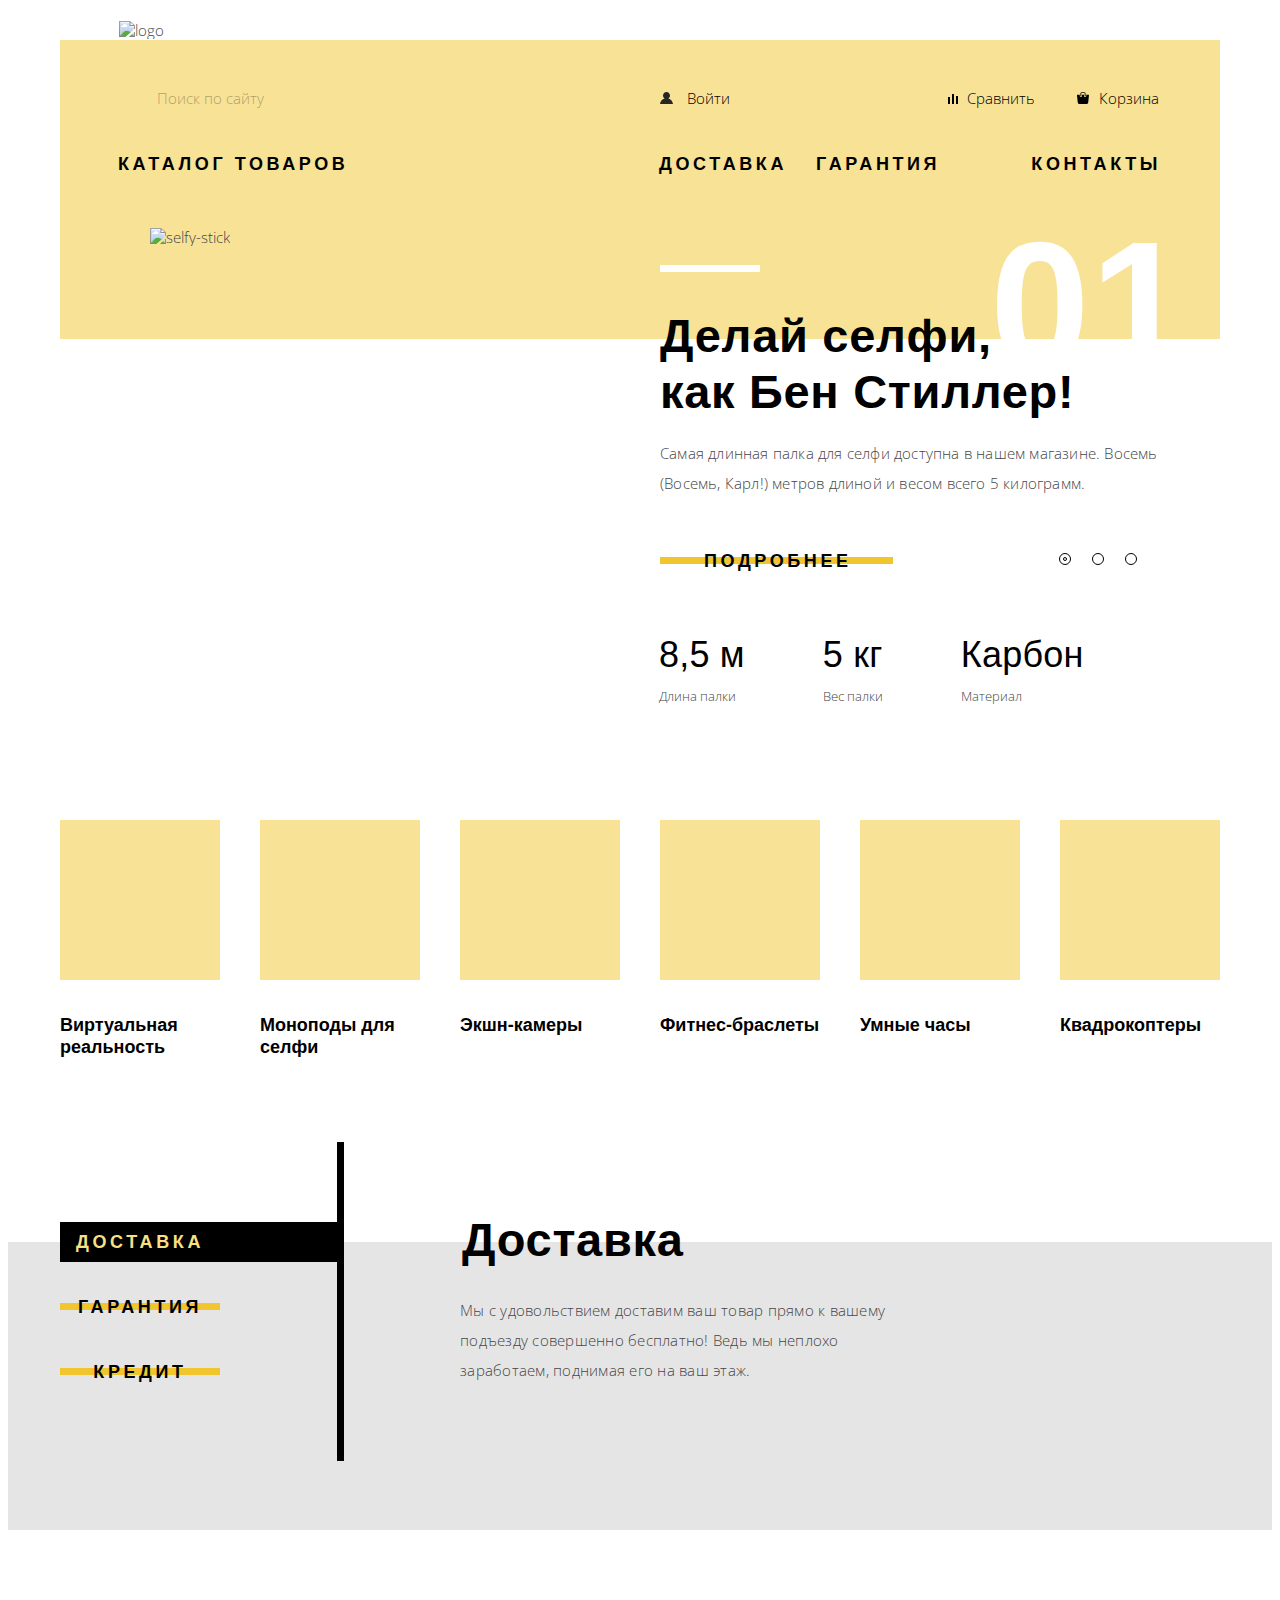
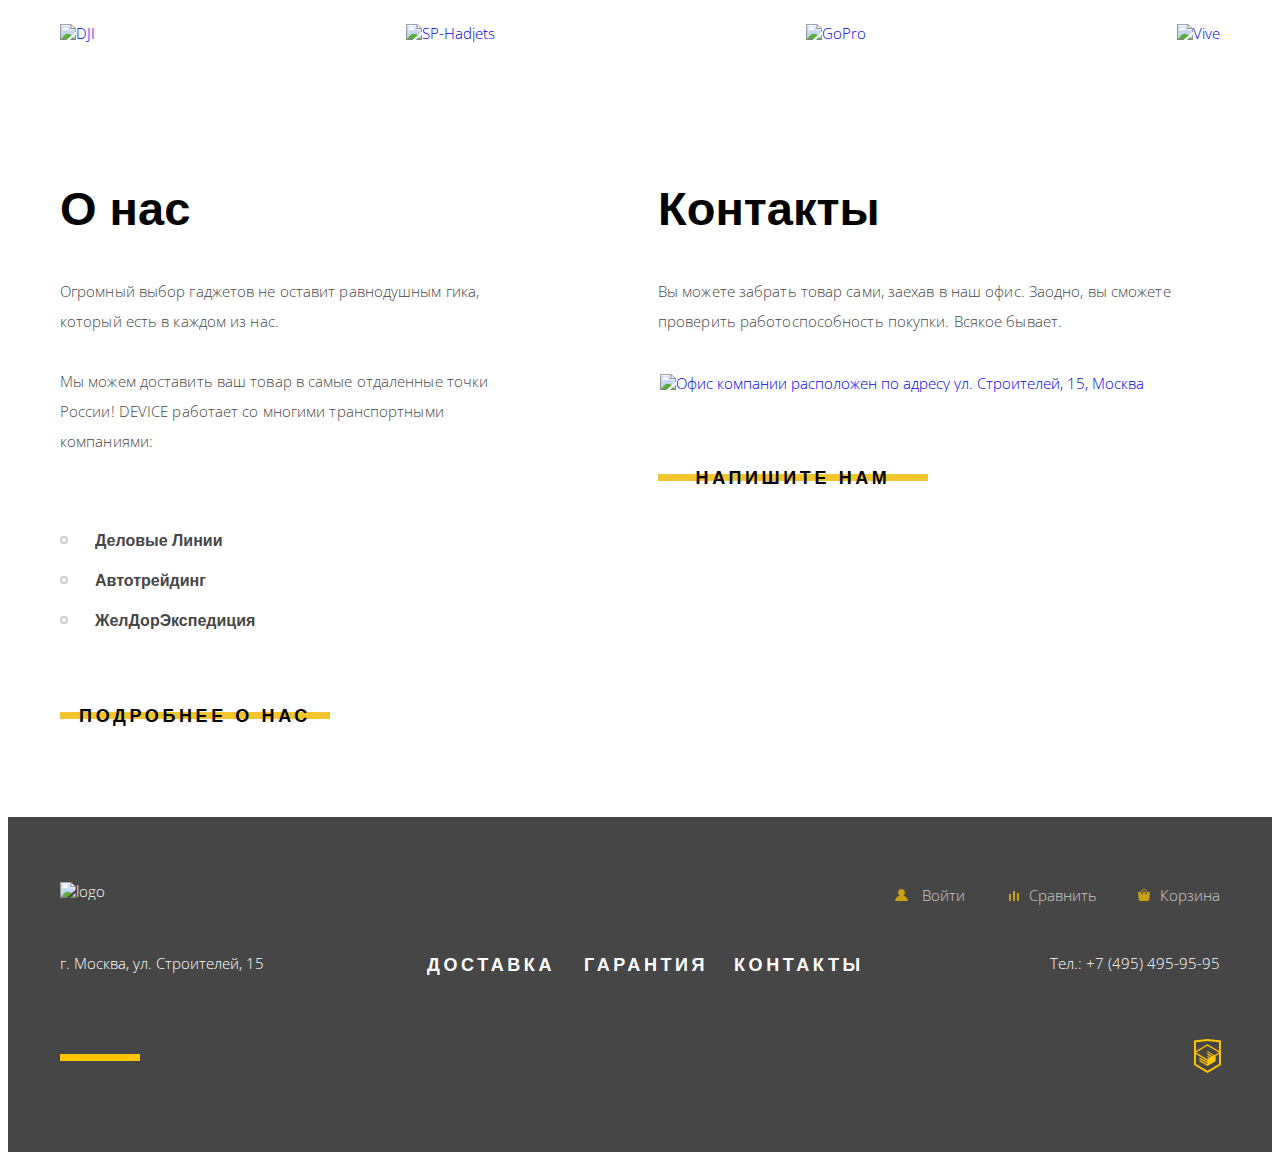
==== commit f073433a: "Добавляет обязательное заполнение полей формы" ====
--- a/index.html
+++ b/index.html
@@ -5,7 +5,7 @@
     <title>HTML Academy: Device</title>
     <link href="https://fonts.googleapis.com/css?family=Open+Sans:300,400&amp;subset=cyrillic" rel="stylesheet">
     <link rel="stylesheet" type="text/css" href="css/normalize.css">
-    <link rel="stylesheet" type="text/css" href="css/style.css">
+    <link rel="stylesheet" type="text/css" href="css/style-min.css">
   </head>
   <body>
     <header class="container">
@@ -26,7 +26,7 @@
           <li class="cart"><a href="#"><svg class="cart-icon" xmlns="http://www.w3.org/2000/svg" width="12" height="12" viewBox="0 0 12 12"><path d="M11.864 3.017c-.082-.098-.203-.154-.327-.154H9.225V4.09c0 .563-.484 1.022-1.08 1.022-.594 0-1.078-.458-1.078-1.022V2.863H4.91V4.09c0 .563-.486 1.022-1.08 1.022-.596 0-1.08-.458-1.08-1.022V2.863H.44c-.125 0-.243.056-.327.154-.082.098-.122.228-.107.358L.78 10.51c.014.805.64 1.454 1.41 1.454h7.595c.77 0 1.396-.65 1.41-1.455l.777-7.135c.015-.13-.026-.26-.108-.358z"/><path d="M3.83 4.5c.238 0 .432-.185.432-.41V1.84c0-.632.672-1.022 1.295-1.022h1.08c.654 0 1.077.4 1.077 1.022v2.25c0 .225.194.41.43.41.24 0 .434-.185.434-.41V1.84C8.578.773 7.76 0 6.636 0h-1.08C4.367 0 3.4.826 3.4 1.84v2.25c0 .225.194.41.43.41z"/></svg>Корзина</a></li>
         </ul>
         <ul class="site-navigation">
-          <li class="opened"><a href="#"><span>Каталог товаров</span></a>
+          <li class="openable-menu"><a href="#"><span>Каталог товаров</span></a>
           <div class="sub-menu-container">
             <ul class="sub-menu">
               <li><a href="#">Виртуальная реальность</a></li>
@@ -136,22 +136,22 @@
         <h2 class="visually-hidden">Популярные категории товаров</h2>
         <ul class="popular-service-list">
           <li>
-            <a class="popular-service-item virtual-reality" href="#"><div class="service-img"></div>Виртуальная реальность</a>
-          </li>
-          <li>
-            <a class="popular-service-item sellfy-stick" href="#"><div class="service-img"></div>Моноподы для селфи</a>
-          </li>
-          <li>
-            <a  class="popular-service-item action-camera" href="#"><div class="service-img"></div>Экшн-камеры</a>
-          </li>
-          <li>
-            <a class="popular-service-item fitness-bracelet" href="#"><div class="service-img"></div>Фитнес-браслеты</a>
-          </li>
-          <li>
-            <a class="popular-service-item clever-watch" href="#"><div class="service-img"></div>Умные часы</a>
-          </li>
-          <li>
-            <a  class="popular-service-item quadrupter" href="#"><div class="service-img"></div>Квадрокоптеры</a>
+            <a class="popular-service-item virtual-reality" href="#">Виртуальная реальность</a>
+          </li>
+          <li>
+            <a class="popular-service-item sellfy-stick" href="#">Моноподы для селфи</a>
+          </li>
+          <li>
+            <a  class="popular-service-item action-camera" href="#">Экшн-камеры</a>
+          </li>
+          <li>
+            <a class="popular-service-item fitness-bracelet" href="#">Фитнес-браслеты</a>
+          </li>
+          <li>
+            <a class="popular-service-item clever-watch" href="#">Умные часы</a>
+          </li>
+          <li>
+            <a  class="popular-service-item quadrupter" href="#">Квадрокоптеры</a>
           </li>
         </ul>
       </section>
@@ -263,15 +263,15 @@
       <form class="write-us-form" action="https://echo.htmlacademy.ru" method="post">
         <p>
           <label for="name">Ваше имя:</label>
-          <input class="field-name" type="text" id="name" name="name" placeholder="Представьтесь, пожалуйста">
+          <input class="field-name" type="text" id="name" name="name" placeholder="Представьтесь, пожалуйста" required>
         </p>
         <p>
           <label for="e-mail">Ваш e-mail:</label>
-          <input class="field-mail" type="email" id="e-mail" name="e-mail" placeholder="Для отправки ответа">
+          <input class="field-mail" type="email" id="e-mail" name="e-mail" placeholder="Для отправки ответа" required>
         </p>
         <p>
           <label for="comment">Текст письма:</label>
-          <textarea class="field-message" name="comment" id="comment" cols="30" rows="10" placeholder="В свободной форме"></textarea>
+          <textarea class="field-message" name="comment" id="comment" cols="30" rows="10" placeholder="В свободной форме" required=""></textarea>
         </p>
         <button class="btn btn-send" type="submit">Отправить</button>
       </form>
--- a/css/style-min.css
+++ b/css/style-min.css
@@ -0,0 +1 @@
+.btn::before,.custom-list li::before{left:0;content:''}.btn::before,.clearfix:after,.custom-list li::before{content:''}.btn,.site-navigation a{letter-spacing:3.6px;text-transform:uppercase}@font-face{font-family:Gilroy;font-weight:800;font-style:normal;src:url(../fonts/gilroyextrabold.woff2) format('woff2'),url(../fonts/gilroyextrabold.woff) format('woff')}@font-face{font-family:Gilroy;font-weight:300;font-style:normal;src:url(../fonts/gilroylight.woff2) format('woff2'),url(../fonts/gilroylight.woff) format('woff')}@-webkit-keyframes bounce{0%{-webkit-transform:translate(-30%,-50%);transform:translate(-30%,-50%);opacity:0}to{-webkit-transform:translateX(-50%,-50%);transform:translateX(-50%,-50%);opacity:1}}@keyframes bounce{0%{-webkit-transform:translate(-30%,-50%);transform:translate(-30%,-50%);opacity:0}to{-webkit-transform:translateX(-50%,-50%);transform:translateX(-50%,-50%);opacity:1}}@-webkit-keyframes shake{0%,to{-webkit-transform:translateX(0);transform:translateX(0)}10%,30%,50%,70%,90%{-webkit-transform:translateX(-10px);transform:translateX(-10px)}20%,40%,60%,80%{-webkit-transform:translateX(10px);transform:translateX(10px)}}@keyframes shake{0%,to{-webkit-transform:translateX(0);transform:translateX(0)}10%,30%,50%,70%,90%{-webkit-transform:translateX(-10px);transform:translateX(-10px)}20%,40%,60%,80%{-webkit-transform:translateX(10px);transform:translateX(10px)}}body{font-family:'Open Sans',Arial,sans-serif;font-size:15px;font-weight:300;line-height:18px;min-width:1160px;color:#464646;background-color:#fff}.btn,.custom-list{font-family:Gilroy,Arial,sans-serif;font-weight:800}img{max-width:100%;height:auto}a{text-decoration:none}.visually-hidden:not(:focus):not(:active),input[type=checkbox].visually-hidden,input[type=radio].visually-hidden{position:absolute;overflow:hidden;clip:rect(0 0 0 0);width:1px;height:1px;margin:-1px;padding:0;white-space:nowrap;border:0;-webkit-clip-path:inset(100%);clip-path:inset(100%)}.clearfix:after{display:table;clear:both}.container{z-index:1;width:1160px;margin:0 auto}.btn{font-size:18px;line-height:22px;position:relative;padding:9px 5px;text-align:center;vertical-align:top;color:#000;border:none;background-color:transparent}.btn:active{color:rgba(0,0,0,.3)}.btn::before{position:absolute;z-index:-1;top:40%;width:100%;height:7px;-webkit-transition-duration:.2s;-o-transition-duration:.2s;transition-duration:.2s;background-color:#f0c52e}.btn:active::before,.btn:focus::before,.btn:hover::before{top:0;height:100%}.custom-list{font-size:16px;line-height:40px;margin:50px 0 55px;padding:0;list-style:none}.custom-list li{position:relative;padding-left:35px}.custom-list li::before{position:absolute;top:15px;width:4px;height:4px;opacity:.2;border:2px solid #000;border-radius:50%;background-color:transparent}.main-navigation{position:relative;display:-webkit-box;display:-ms-flexbox;display:flex;flex-direction:row;width:1042px;margin:40px 0 0;padding:33px 59px 49px;background-color:#f7e296;-webkit-box-orient:horizontal;-webkit-box-direction:normal;-ms-flex-direction:row;-ms-flex-wrap:wrap;flex-wrap:wrap;-ms-flex-line-pack:start;align-content:flex-start}.main-navigation-index{padding-bottom:160px}.header-logo{position:absolute;top:-19px;left:59px}.header-logo img:focus,.header-logo img:hover{opacity:.6}.header-logo img:active{opacity:.3}.main-header-search{width:521px;margin-right:19px;padding:0}.main-header-search input[type=search]::-webkit-input-placeholder{color:#000}.main-header-search input[type=search]::-moz-placeholder{color:#000}.main-header-search input[type=search]:-moz-placeholder{color:#000}.main-header-search input[type=search]{font:inherit;line-height:36px;position:relative;width:320px;height:49px;margin:0 0 31px;padding:0 0 0 36px;opacity:.3;border:2px solid transparent;background-color:rgba(0,0,0,0)}.main-header-search::before,.openable-menu>a::after{height:20px;background-repeat:no-repeat;content:''}.main-header-search::before{position:absolute;top:51px;left:63px;width:20px;background-image:url(../img/search.svg)}.main-header-search input[type=search]:hover{opacity:.6}.main-header-search input[type=search]:focus{opacity:1;border-right:none;border-bottom:2px solid #000;outline:0}.main-header-search input[type=submit]{display:none;min-height:49px;margin-left:-4px;color:#000;border:2px solid #000;background-color:rgba(0,0,0,0)}.search-field+input[type=submit]:active,.search-field:focus+input[type=submit]{display:inline-block;margin-left:-4px;padding:10px 20px;vertical-align:top;color:#000;border:2px solid #000}.purchase-header-navigation,.user-header-navigation{display:-webkit-box;display:-ms-flexbox;padding:0;-webkit-box-orient:horizontal;-webkit-box-direction:normal;align-content:flex-start}.main-header-search input[type=submit]:hover{color:#fff;background-color:#000}.main-header-search input[type=submit]:active{color:rgba(255,255,255,.3);outline:0;background-color:#000}.user-header-navigation{display:flex;flex-direction:row;width:226px;margin:0 60px 0 0;-ms-flex-direction:row;-ms-flex-line-pack:start;-ms-flex-wrap:wrap;flex-wrap:wrap;-webkit-box-pack:justify;-ms-flex-pack:justify;justify-content:space-between}.purchase-header-navigation{display:flex;flex-direction:row;width:214px;margin:0;-ms-flex-direction:row;-ms-flex-line-pack:start;-ms-flex-wrap:wrap;flex-wrap:wrap;-webkit-box-pack:justify;-ms-flex-pack:justify;justify-content:space-between}.user-header-navigation li{margin:0 0 16px;padding:16px 3px 0 28px;list-style:none;text-align:right}.purchase-header-navigation li{margin:0 0 16px;padding:16px 3px 0 22px;list-style:none;text-align:right}.purchase-header-navigation li:last-of-type{margin-right:0;padding-right:0}.purchase-header-navigation a,.user-header-navigation a{position:relative;color:#000}.purchase-header-navigation a:focus,.purchase-header-navigation a:hover,.user-header-navigation a:focus,.user-header-navigation a:hover{opacity:.6}.purchase-header-navigation a:active,.user-header-navigation a:active{opacity:.3}.user-header-navigation .login-link{width:218px;text-align:left}.login-link .login-icon{position:absolute;top:4px;left:-27px}.user-header-navigation .logout-link{padding-left:0;text-align:left;opacity:.3}.login-name .login-icon{position:absolute;top:4px;left:-27px}.compare-icon{position:absolute;top:6px;left:-19px}.cart-icon{position:absolute;top:4px;left:-22px}.site-navigation{display:-webkit-box;display:-ms-flexbox;display:flex;width:1042px;margin:0;padding:0;list-style:none;-webkit-box-pack:justify;-ms-flex-pack:justify;justify-content:space-between;-ms-flex-wrap:wrap;flex-wrap:wrap}.main-slide b,.main-slider-btn,.site-navigation>li{display:inline-block;vertical-align:baseline}.site-navigation>li{font-size:0;width:157px;margin:0;padding:0}.site-navigation>li:first-of-type{width:273px;margin-right:268px;margin-left:-1px}.site-navigation>li:nth-of-type(3){margin-right:31px}.site-navigation>li:last-of-type{margin-right:0;padding-right:0;text-align:right}.openable-menu>a::after{position:absolute;top:2px;left:231px;width:20px;opacity:.3;background-image:url(../img/plus.svg)}.site-navigation a{font-family:Gilroy,Arial,sans-serif;font-size:18px;font-weight:800;line-height:22px;position:relative;margin:0;padding:0;color:#000}.site-navigation span:focus,.site-navigation span:hover{opacity:.6}.site-navigation span:active{opacity:.3}.sub-menu-container{position:absolute;z-index:2;top:133px;left:0;display:none;width:1042px;background-color:#f7e296;padding:37px 59px 21px}.sub-menu{width:220px;margin:0 20px 0 0;padding:0;list-style:none}.sub-menu a{font-family:'Open Sans',Arial,sans-serif;font-size:15px;font-weight:300;line-height:36px;letter-spacing:0;text-transform:none}.sub-menu a:focus,.sub-menu a:hover{opacity:.6}.popular-service-item:active::after,.sub-menu a:active{opacity:.3}.openable-menu:focus .sub-menu-container,.openable-menu:hover .sub-menu-container,.openable-menu:hover+.sub-menu-container,.sub-menu-container:hover{display:-webkit-box;display:-ms-flexbox;display:flex;-ms-flex-negative:0;flex-shrink:0}.main-slider{position:relative;width:1160px;min-height:500px}.main-slider::before{position:absolute;top:-74px;left:600px;width:100px;height:7px;content:'';background-color:#fff}.main-slider-position{position:relative;top:-111px}.main-slide{position:relative;display:none;width:1160px}#first-slide:checked~.main-slider #main-first-slide,#second-slide:checked~.main-slider #main-second-slide,#third-slide:checked~.main-slider #main-third-slide{display:-webkit-box;display:-ms-flexbox;display:flex;-ms-flex-negative:0;flex-shrink:0}#first-slide:checked~.main-slider .first-control::before,#second-slide:checked~.main-slider .second-control::before,#third-slide:checked~.main-slider .third-control::before{display:block}.slider-img{width:560px;margin-right:40px}.first-slide-img{margin-left:90px}.second-slide-img{margin-top:12px;margin-left:116px}.third-slide-img{margin-top:65px;margin-left:31px}.main-first-slide::before{font-family:Gilroy,Arial,sans-serif;font-size:179.2px;font-weight:800;line-height:179.2px;position:absolute;z-index:1;top:-12px;right:30px;width:200px;height:200px;content:'01';letter-spacing:.7px;color:#fff;background-color:rgba(0,0,0,0)}.main-second-slide::before,.main-third-slide::before{font-family:Gilroy,Arial,sans-serif;font-size:179.2px;line-height:179.2px;z-index:1;top:-12px;width:200px;height:200px;letter-spacing:2px;color:#fff;background-color:rgba(0,0,0,0);font-weight:800;position:absolute}.main-second-slide::before{right:55px;content:'02'}.main-third-slide::before{right:57px;content:'03'}.main-slide b,.main-slider-info-data td,.popular-service-item{font-family:Gilroy,Arial,sans-serif;color:#000}.slider-content{z-index:2;width:560px}.main-slide b{font-size:47px;font-weight:800;line-height:56px;margin-top:80px;margin-bottom:3px;letter-spacing:.7px}.main-slide p{line-height:30px;margin-bottom:42px;letter-spacing:.2px}.main-slider-info{margin-left:-4px}.main-slider-info td{margin:0;padding-right:75px;padding-bottom:7px}.main-slider-info td.info-data-cell{padding-right:46px}.main-slider-info-data td{font-size:36px;font-weight:300;line-height:43px;text-align:left;letter-spacing:.2px}.main-slider-info-options td{font-size:13px;font-weight:300;line-height:20px;text-align:left}.main-slider-btn{margin-bottom:48px;padding:10px 41px 10px 44px}.main-slider-nav label,.main-slider-nav li{display:inline-block;vertical-align:top}.main-slider-nav{font-size:0;position:absolute;z-index:20;bottom:144px;right:83px;margin:0;padding:0;list-style:none}.main-slider-nav label{position:relative;width:10px;height:10px;margin-left:21px;cursor:pointer;border:1px solid #000;border-radius:50%;background-color:transparent}.main-slider label::before{position:absolute;top:3px;left:3px;display:none;width:2px;height:2px;content:'';cursor:pointer;border:1px solid #000;border-radius:50%;background-color:transparent}.popular-services{position:relative;top:-19px;width:1160px;margin-bottom:165px}.popular-service-item::after,.popular-service-item::before{position:absolute;top:0;height:160px;vertical-align:center;background-repeat:no-repeat;background-position:center;content:'';cursor:pointer}.popular-service-list{display:-webkit-box;display:-ms-flexbox;display:flex;width:1160px;margin:0;padding:0;list-style:none;-ms-flex-wrap:wrap;flex-wrap:wrap}.popular-service-list li{width:160px;margin-right:40px}.popular-service-list li:nth-of-type(6n){margin-right:0}.popular-service-item{display:block;font-size:18px;font-weight:800;line-height:22px;padding-top:34px;margin-top:160px;text-align:left}.popular-service-item:active{color:rgba(0,0,0,.3)}#credit:checked~.service-info label[for=credit],#delivery:checked~.service-info label[for=delivery],#warranty:checked~.service-info label[for=warranty],.service-info-tabs .services-btn:active{color:#f7e184}.popular-service-item:hover::before{background-color:rgba(240,197,46,1)}.popular-service-item::before{display:block;width:160px;background-color:#f7e296}.popular-service-item::after{display:block;width:160px}.virtual-reality::after{background-image:url(../img/popular-1.svg);background-position:left 31px bottom 53px}.sellfy-stick::after{background-image:url(../img/popular-2.svg);background-position:center bottom 2px}.action-camera::after{background-image:url(../img/popular-3.svg);background-position:left 49px bottom 35px}.fitness-bracelet::after{background-image:url(../img/popular-4.svg)}.clever-watch::after{background-image:url(../img/popular-5.svg)}.quadrupter::after{background-image:url(../img/popular-6.svg)}.service-info-controls{display:none}.service-info{position:relative;width:100%;min-height:288px;margin-bottom:94px;background-color:#e5e5e5}.service-info .container{display:-webkit-box;display:-ms-flexbox;display:flex;flex-direction:row;width:1160px;-webkit-box-orient:horizontal;-webkit-box-direction:normal;-ms-flex-direction:row;-ms-flex-wrap:nowrap;flex-wrap:nowrap}.service-info-tabs{position:relative;width:280px;margin:0 120px 0 0;padding:0;list-style:none}.service-info-tabs::before{position:absolute;top:-100px;right:-4px;width:7px;height:319px;content:'';background-color:#000}.service-info-tabs li{position:relative;top:-20px;left:0;min-height:40px;margin-bottom:25px;padding-right:120px}.service-info-tabs label{z-index:1;display:block;width:150px}#credit:checked~.service-info label[for=credit]::before,#delivery:checked~.service-info label[for=delivery]::before,#warranty:checked~.service-info label[for=warranty]::before,.service-info-tabs .services-btn:active::before{top:0;width:280px;height:100%;background-color:#000}#credit:checked~.service-info #service-info-credit,#delivery:checked~.service-info #service-info-delivery,#warranty:checked~.service-info #service-info-warranty{display:block}.about h2,.contacts h2,.service-info h2{font-family:Gilroy,Arial,sans-serif;font-size:47px;font-weight:800;color:#000}.service-info-content{position:relative;display:none;width:460px;padding-top:38px}.service-info h2{line-height:56px;position:absolute;top:-69px;left:2px;letter-spacing:.7px}.service-info p{line-height:30px;letter-spacing:.25px}.service-info-delivery::after{position:absolute;top:-15px;right:-298px;width:200px;height:200px;content:'';background-image:url(../img/delivery.svg);background-repeat:no-repeat}.service-info-credit::after,.service-info-warranty::after{position:absolute;top:-39px;width:200px;height:200px;content:'';background-repeat:no-repeat}.service-info-warranty::after{right:-283px;background-image:url(../img/warranty.svg)}.service-info-credit::after{right:-274px;background-image:url(../img/credit.svg)}.main-brands ul{display:-webkit-box;display:-ms-flexbox;display:flex;margin:0 0 100px;padding:0;list-style:none;-ms-flex-wrap:wrap;flex-wrap:wrap;-webkit-box-pack:justify;-ms-flex-pack:justify;justify-content:space-between}.main-brand a{position:relative;display:block}.main-brand .main-brand-GoPro::before,.main-brand .main-brand-SP-Hadjets::before,.main-brand .main-brand-Vive::before,.main-brand .main-brand-dji::before{position:absolute;z-index:1;top:0;left:0;width:260px;height:100px;background-repeat:no-repeat;content:''}.main-brand .main-brand-GoPro:hover::before,.main-brand .main-brand-SP-Hadjets:hover::before,.main-brand .main-brand-Vive:hover::before,.main-brand .main-brand-dji:hover::before{display:none}.main-brand img{width:260px;height:100px}.main-brand .main-brand-dji::before{background-image:url(../img/brand-logo-1-grey.jpg)}.main-brand .main-brand-SP-Hadjets::before{background-image:url(../img/brand-logo-2-grey.jpg)}.main-brand .main-brand-GoPro::before{background-image:url(../img/brand-logo-3-grey.jpg)}.main-brand .main-brand-Vive::before{background-image:url(../img/brand-logo-4-grey.jpg)}.main-two-columns{display:-webkit-box;display:-ms-flexbox;display:flex;-ms-flex-wrap:nowrap;flex-wrap:nowrap}.about{width:480px;margin-right:118px}.contacts{width:560px}.about h2,.contacts h2{line-height:56px}.footer,.footer a{color:#fff}.about p,.contacts p{line-height:30px;padding-bottom:15px;letter-spacing:.1px}.about-btn,.contacts-btn{display:block;width:260px;margin-bottom:81px}.contacts img{margin-top:8px;margin-bottom:66px;margin-left:2px}.footer{padding-top:65px;background-color:#464646}.first-footer-line{display:-webkit-box;display:-ms-flexbox;display:flex;margin-bottom:21px}.footer-logo{width:164px;height:36px;margin-right:420px}.filters-heading,.sorting-heading,.write-us-form label{color:#000;font-family:Gilroy,Arial,sans-serif;font-weight:800}.footer-logo img:focus,.footer-logo img:hover{opacity:.6}.footer-logo img:active{opacity:.3}.footer-user-navigation{margin:4px 0 0;padding:0;list-style:none}.footer-user-navigation li{font-size:0;display:inline-block;width:100px;margin-right:23px;text-align:right;vertical-align:top}.footer-user-navigation li:first-of-type{margin-right:28px}.footer-user-navigation li:nth-of-type(2){margin-right:19px}.footer-user-navigation li:last-of-type{margin-right:0}.footer-user-navigation a{font-size:15px;position:relative;opacity:.7}.footer-user-navigation a:focus,.footer-user-navigation a:hover{opacity:1}.footer-user-navigation a:active{opacity:.3}.footer-user-navigation .login-link,.footer-user-navigation .logout-link{margin-left:221px}.footer-user-navigation path,.footer-user-navigation svg{fill:#ffc600}.footer-login-icon{position:absolute;top:4px;left:-27px}.footer-compare-icon{position:absolute;top:6px;left:-20px}.footer-cart-icon{position:absolute;top:4px;left:-22px}.second-footer-line{display:-webkit-box;display:-ms-flexbox;display:flex;margin-bottom:50px}.footer-adress{width:360px}.footer-navigation{margin:0;padding:15px 0 0;list-style:none}.footer-navigation li{display:inline-block;width:124px;margin-right:22px;padding-left:7px;vertical-align:top}.footer-navigation li:last-of-type{margin-right:0;padding-left:0}.footer-navigation a{font-family:Gilroy,Arial,sans-serif;font-size:18px;font-weight:800;line-height:22px;letter-spacing:3.6px;text-transform:uppercase}.footer-navigation a:focus,.footer-navigation a:hover{opacity:.6}.footer-navigation a:active,.social-button:link{opacity:.3}.footer-telephone{width:362px;text-align:right}.third-footer-line{position:relative;display:-webkit-box;display:-ms-flexbox;display:flex;padding-bottom:77px}.third-footer-line::before{position:absolute;top:17px;width:80px;height:7px;content:'';background-color:#ffc600}.footer-social{margin:0 0 0 507px;padding:0;list-style:none}.footer-social li{display:inline-block;padding-top:10px;padding-bottom:10px;vertical-align:top}.footer-social a{position:relative;margin-right:52px}.footer-social .facebook::before,.footer-social .instagram::before,.footer-social .twitter::before{position:absolute;top:-7px;width:35px;height:35px;background-color:transparent;background-position:center;background-repeat:no-repeat;content:''}.footer-social .facebook::before{left:auto;background-image:url(../img/fb.svg)}.footer-social .instagram::before{left:auto;background-image:url(../img/instagram.svg)}.footer-social .twitter::before{left:-2px;background-image:url(../img/twitter.svg)}.social-button:focus,.social-button:hover{opacity:.6}.social-button:active{opacity:.1}.copyright{font-size:0;position:relative;margin-left:457px}.copyright svg{position:absolute;top:2px;right:-33px;fill:#ffc600}.copyright:focus,.copyright:hover{opacity:.6}.copyright:active{opacity:.3}.filters-heading,.sorting-heading{font-size:16px;line-height:19px}.modal{position:fixed;z-index:10;top:50%;left:50%;width:960px;-webkit-transform:translate(-50%,-50%);-ms-transform:translate(-50%,-50%);transform:translate(-50%,-50%);background-color:#fff}.modal-close{font-size:0;position:absolute;top:20px;right:20px;display:block;width:60px;height:60px;opacity:.5;border:0;background-color:transparent;background-image:url(../img/modal-close.svg);background-repeat:no-repeat;background-position:50% 50%}.modal-close:focus,.modal-close:hover{opacity:1}.modal-close:active{opacity:.3}.modal-write-us{display:none}.write-us-form{display:-webkit-box;display:-ms-flexbox;display:flex;flex-direction:row;padding:90px 100px;-webkit-box-shadow:60px 0 40px -60px rgba(4,6,6,.75),-60px 0 40px -60px rgba(4,6,6,.75),0 10px 20px 0 rgba(4,6,6,.2);box-shadow:60px 0 40px -60px rgba(4,6,6,.75),-60px 0 40px -60px rgba(4,6,6,.75),0 10px 20px 0 rgba(4,6,6,.2);-webkit-box-orient:horizontal;-webkit-box-direction:normal;-ms-flex-direction:row;-webkit-box-pack:justify;-ms-flex-pack:justify;justify-content:space-between;-ms-flex-wrap:wrap;flex-wrap:wrap}.write-us-form p{line-height:18px;width:360px}.write-us-form p:last-of-type{width:760px}.write-us-form label{font-size:18px;line-height:18px}.write-us-form input[type=text]:valid,.write-us-form input[type=email]:valid,.write-us-form textarea{-webkit-box-sizing:border-box;box-sizing:border-box;width:358px;height:51px;margin-top:15px;padding-left:10px;resize:none;opacity:.4;color:rgba(46,46,46,.4);border:none;background-color:rgba(230,230,230,.5)}.write-us-form textarea{width:758px;min-height:155px;padding-top:15px}.first-catalog-line .filter-heading,.sorting h2{min-height:44px}.write-us-form input[type=text]:valid:hover,.write-us-form input[type=email]:valid:hover,.write-us-form textarea:hover{background-color:rgba(230,230,230,.8)}.write-us-form input[type=text]:valid:focus,.write-us-form input[type=email]:valid:focus,.write-us-form textarea:focus{padding-left:7px;opacity:1;color:#000;border:3px solid rgba(240,197,46,.5);outline:0;background-color:#fff}.write-us-form textarea:focus{padding-top:12px}.write-us-form input:invalid,.write-us-form textarea:invalid{-webkit-box-sizing:border-box;box-sizing:border-box;margin-top:15px;padding-left:10px;-webkit-animation:shake;animation:shake;-webkit-animation-duration:.6s;animation-duration:.6s;color:rgba(70,70,70,.4);border:none;outline:0;background-color:rgba(237,181,181,.5)}.write-us-form input:invalid{width:358px;height:51px}.btn-send{width:200px}.modal-map{display:none;width:960px;height:559px;background-color:#dbdbdb;background-image:url(../img/map-big.jpg);-webkit-box-shadow:0 10px 20px 0 rgba(4,6,6,.2);box-shadow:0 10px 20px 0 rgba(4,6,6,.2)}.modal-map iframe{border:0}.modal-show{display:block;-webkit-animation:bounce;animation:bounce;-webkit-animation-duration:.5s;animation-duration:.5s}.catalog-head-wrapper,.first-catalog-line>.container{display:-webkit-box;display:-ms-flexbox;-webkit-box-orient:horizontal;-webkit-box-direction:normal}.catalog-head-wrapper{display:flex;flex-direction:row;margin-left:60px;-ms-flex-direction:row;-ms-flex-wrap:wrap;flex-wrap:wrap}.main-heading{font-family:Gilroy,Arial,sans-serif;font-size:47px;font-weight:800;line-height:56px;width:1100px;margin:32px 0 13px;padding:0;letter-spacing:.7px;color:rgba(0,0,0,1)}.breadcrumbs{width:1100px;margin:0 0 40px;padding:0;list-style:none}.breadcrumbs li{position:relative;display:inline-block;margin-right:35px;vertical-align:top}.breadcrumbs li::after{position:absolute;top:15px;right:-26px;width:7px;height:7px;content:'';background-color:transparent;background-image:url(../img/nav-arrow.svg);background-repeat:no-repeat}.breadcrumbs li:first-of-type::after{right:-22px}.breadcrumbs li:last-of-type{margin-right:0}.breadcrumbs li:last-of-type::after{display:none}.breadcrumbs a{font-family:'Open Sans',Arial,sans-serif;font-size:14px;font-weight:300;line-height:36px;color:rgba(0,0,0,.3)}.catalog-filters legend,.first-catalog-line h2{font-weight:800;font-family:Gilroy,Arial,sans-serif}.breadcrumbs a:focus,.breadcrumbs a:hover{color:rgba(0,0,0,.6);outline:0}.breadcrumbs a:active{color:rgba(0,0,0,.1)}.first-catalog-line{overflow:hidden;width:100%;background:#ebebeb;background:-webkit-gradient(linear,left top,right top,from(#dbdbdb),color-stop(49%,#dbdbdb),color-stop(50%,#ebebeb),to(#ebebeb));background:-webkit-linear-gradient(left,#dbdbdb 0,#dbdbdb 49%,#ebebeb 50%,#ebebeb 100%);background:-o-linear-gradient(left,#dbdbdb 0,#dbdbdb 49%,#ebebeb 50%,#ebebeb 100%);background:linear-gradient(to right,#dbdbdb 0,#dbdbdb 49%,#ebebeb 50%,#ebebeb 100%)}.first-catalog-line>.container{display:flex;flex-direction:row;-ms-flex-direction:row;-ms-flex-wrap:nowrap;flex-wrap:nowrap}.sorting-heading-wrapper{width:200px;padding-right:68px;padding-left:60px}.first-catalog-line h2{font-size:16px;line-height:19px;margin:0;padding:26px 0 0;letter-spacing:3.6px;text-transform:uppercase;color:rgba(0,0,0,1)}.catalog-item h1,.catalog-item-btns,.filters-costs legend{letter-spacing:.2px}.sorting{display:-webkit-box;display:-ms-flexbox;display:flex;width:832px;background-color:#ebebeb}.sorting h2{width:180px;margin-right:20px;margin-left:72px}.sorting ul{margin:0;padding-top:24px;padding-bottom:24px;list-style:none}.sorting-type{width:283px;padding:0}.sorting-order{display:flex;flex-shrink:0;flex-wrap:wrap;justify-content:space-between;width:45px;padding:0 0 0 232px}.sorting li{display:inline-block;min-width:80px;vertical-align:top}.sorting-order-down,.sorting-order-up{display:block;height:15px;background-color:transparent;background-repeat:no-repeat;background-position:right}.sorting a{font-size:14px;line-height:18px;opacity:.3;color:#000}.sorting a:focus,.sorting a:hover{opacity:.6}.sorting .active,.sorting a:active{opacity:1}.sorting a:visited{opacity:.3}.sorting-order li{min-width:16px;margin:4px 0 0}.sorting-order-up{background-image:url(../img/icon-up-dir.svg)}.sorting-order-down{margin-right:0;background-image:url(../img/icon-down-dir.svg)}.catalog-list,.catalog-wrapper{display:-webkit-box;display:-ms-flexbox;flex-direction:row;-webkit-box-orient:horizontal;-webkit-box-direction:normal}.second-catalog-line{overflow:hidden;width:100%;background:#efefef;background:-webkit-gradient(linear,left top,right top,from(#efefef),color-stop(39%,#efefef),color-stop(40%,#fff),to(#fff));background:-webkit-linear-gradient(left,#efefef 0,#efefef 39%,#fff 40%,#fff 100%);background:-o-linear-gradient(left,#efefef 0,#efefef 39%,#fff 40%,#fff 100%);background:linear-gradient(to right,#efefef 0,#efefef 39%,#fff 40%,#fff 100%)}.catalog-wrapper{display:flex;-ms-flex-direction:row;-ms-flex-wrap:wrap;flex-wrap:wrap}.catalog-filters{width:201px;margin:69px 68px 0 59px}.catalog-filters fieldset{margin:0;padding:0;border:none}.catalog-filters legend{font-size:18px;line-height:22px;color:rgba(0,0,0,1)}.catalog-filters ul{margin:0 0 30px;padding:0;list-style:none}.filters-costs legend::before{display:block;width:202px;height:2px;margin-bottom:11px;content:'';background-color:#000}.range-controls{position:relative;width:200px;height:50px;margin-top:36px;margin-bottom:19px}.scale{height:2px;margin-top:12px;background:#dbdbdb}.bar{width:110px;height:2px;background-color:#91c92f}.toggle{position:absolute;top:-10px;min-width:50px;height:45px;cursor:pointer}.min-toggle{left:-5px}.max-toggle{left:89px}.max-toggle label{margin:0 auto}.toggle label{display:block;width:4px;height:4px;cursor:pointer;border:8px solid #fff;border-radius:50%;background:#ababab;-webkit-box-shadow:0 1px 3px 0 rgba(0,0,0,.35);box-shadow:0 1px 3px 0 rgba(0,0,0,.35)}.toggle input[type=text],.toggle span{font-size:14px;font-weight:300;line-height:22.27px;color:rgba(0,0,0,.2)}.toggle input[type=text]{width:40px;height:15px;border:0;background-color:transparent}.toggle label:active{outline:0;-webkit-box-shadow:0 0 0 2px #fff,0 4px 6px 0 rgba(0,0,0,.35);box-shadow:0 0 0 2px #fff,0 4px 6px 0 rgba(0,0,0,.35)}.filters-bluetooth legend,.filters-color legend{margin-bottom:19px}.filters-bluetooth legend::before,.filters-color legend::before{display:block;width:202px;height:2px;margin-bottom:11px;content:'';background-color:#000}.filters-bluetooth label,.filters-color label{font-size:14px;line-height:40px;position:relative;padding-left:40px}.filter-option .filter-checkbox::after,.filter-option .filter-checkbox::before,.filter-option .filter-radio::after,.filter-option .filter-radio::before{position:absolute;top:-2px;left:-1px;width:30px;height:30px;background-repeat:no-repeat;content:''}.filter-option .filter-checkbox::before{background-image:url(../img/checkbox-off.svg)}.filter-option:hover .filter-checkbox::after,.filter-option:hover .filter-checkbox::before{opacity:.6}.filter-option:active .filter-checkbox::after,.filter-option:active .filter-checkbox::before{opacity:1}.filter-option .filter-checkbox::after{display:none;background-image:url(../img/checkbox-on.svg)}.filter-option .filter-radio::before{background-image:url(../img/radio-off.svg)}.filter-option .filter-radio::after{display:none;background-image:url(../img/radio-on.svg)}.filter-option:hover .filter-radio::after,.filter-option:hover .filter-radio::before{opacity:.6}.filter-option:active .filter-radio::after,.filter-option:active .filter-radio::before{opacity:1}input[type=checkbox]:checked~.filter-checkbox::after{display:block}input[type=checkbox]:checked~.filter-checkbox::before{display:none}input[type=radio]:checked~.filter-radio::after{display:block}input[type=radio]:checked~.filter-radio::before{display:none}input[type=checkbox]:focus~.filter-checkbox,input[type=radio]:focus~.filter-radio{opacity:.6}input[type=checkbox]:disabled~.filter-checkbox,input[type=checkbox]:disabled~.filter-checkbox::after,input[type=checkbox]:disabled~.filter-checkbox::before,input[type=radio]:disabled~.filter-radio,input[type=radio]:disabled~.filter-radio::after,input[type=radio]:disabled~.filter-radio::before{opacity:.25}.filter-btn{z-index:1;width:201px}.catalog-list{display:flex;width:760px;padding-top:20px;padding-left:72px;background-color:#fff;-ms-flex-direction:row;-ms-flex-wrap:wrap;flex-wrap:wrap;-ms-flex-negative:0;flex-shrink:0;-webkit-box-pack:justify;-ms-flex-pack:justify;justify-content:space-between}.catalog-item{position:relative;display:-webkit-box;display:-ms-flexbox;display:flex;flex-direction:row;width:360px;margin-top:49px;-webkit-box-orient:horizontal;-webkit-box-direction:normal;-ms-flex-direction:row;-ms-flex-wrap:wrap;flex-wrap:wrap;-webkit-box-pack:justify;-ms-flex-pack:justify;justify-content:space-between;-ms-flex-line-pack:start;align-content:flex-start}.catalog-item-new::after{position:absolute;top:28px;right:28px;width:55px;height:55px;content:'';opacity:.2;border:2px solid #000;border-radius:50%;background-color:transparent;background-image:url(../img/new.png);background-repeat:no-repeat;background-position:center}.catalog-item-image{width:360px;height:380px;margin-bottom:33px}.catalog-item h1{font-family:Gilroy,Arial,sans-serif;font-size:18px;font-weight:800;line-height:22px;margin:0;padding:0}.catalog-item a{color:#000}.catalog-item .compare{font-size:13px;line-height:36px;color:rgba(0,0,0,.5)}.catalog-item .compare:focus,.catalog-item .compare:hover{color:rgba(0,0,0,1)}.catalog-item .compare:active{color:rgba(0,0,0,.2)}.catalog-item-title{display:block;width:260px;text-align:left}.catalog-item .catalog-item-price{font-family:Gilroy,Arial,sans-serif;font-size:16px;font-weight:300;line-height:19px;width:100px;text-align:right;letter-spacing:.2px}.pagination-list a,.pagination-list button{font-family:Gilroy,Arial,sans-serif;font-size:16px;font-weight:800;line-height:19px}.catalog-item-btns{position:absolute;z-index:1;top:187px;left:80px;display:none;width:200px;text-align:center}.catalog-item-btns a,.catalog-item-btns:hover,.catalog-item-image:hover+.catalog-item-btns{display:block}.catalog-item-btns:hover::before,.catalog-item-image:hover+.catalog-item-btns::before{position:absolute;z-index:-1;top:-187px;left:-80px;width:360px;height:380px;content:'';background-color:rgba(238,238,238,.7)}.pagination-list{display:-webkit-box;display:-ms-flexbox;display:flex;width:760px;margin:38px 0 73px;padding:0;list-style:none;background-color:#ebebeb;-webkit-box-align:flex-start;-ms-flex-align:flex-start;align-items:flex-start;-webkit-box-pack:justify;-ms-flex-pack:justify;justify-content:space-between}.pagination-list li{margin:auto 0}.pagination-list a{padding:0 10px;color:rgba(0,0,0,.3)}.pagination-list a:focus,.pagination-list a:hover{color:rgba(0,0,0,.6)}.pagination-list .pagination-item-current,.pagination-list a:active{color:rgba(0,0,0,1)}.pagination-list button{-webkit-box-sizing:border-box;box-sizing:border-box;width:126px;height:70px;padding:0;letter-spacing:3.6px;text-transform:uppercase;color:rgba(0,0,0,1);border:none;background-color:#ebebeb}.pagination-list button:active,.pagination-list button:focus,.pagination-list button:hover{outline:0;background-color:rgba(0,0,0,.16)}.pagination-list button:active{color:rgba(0,0,0,.3)}.pagination-item-prev{margin-right:194px}.pagination-item-next{margin-left:194px}
